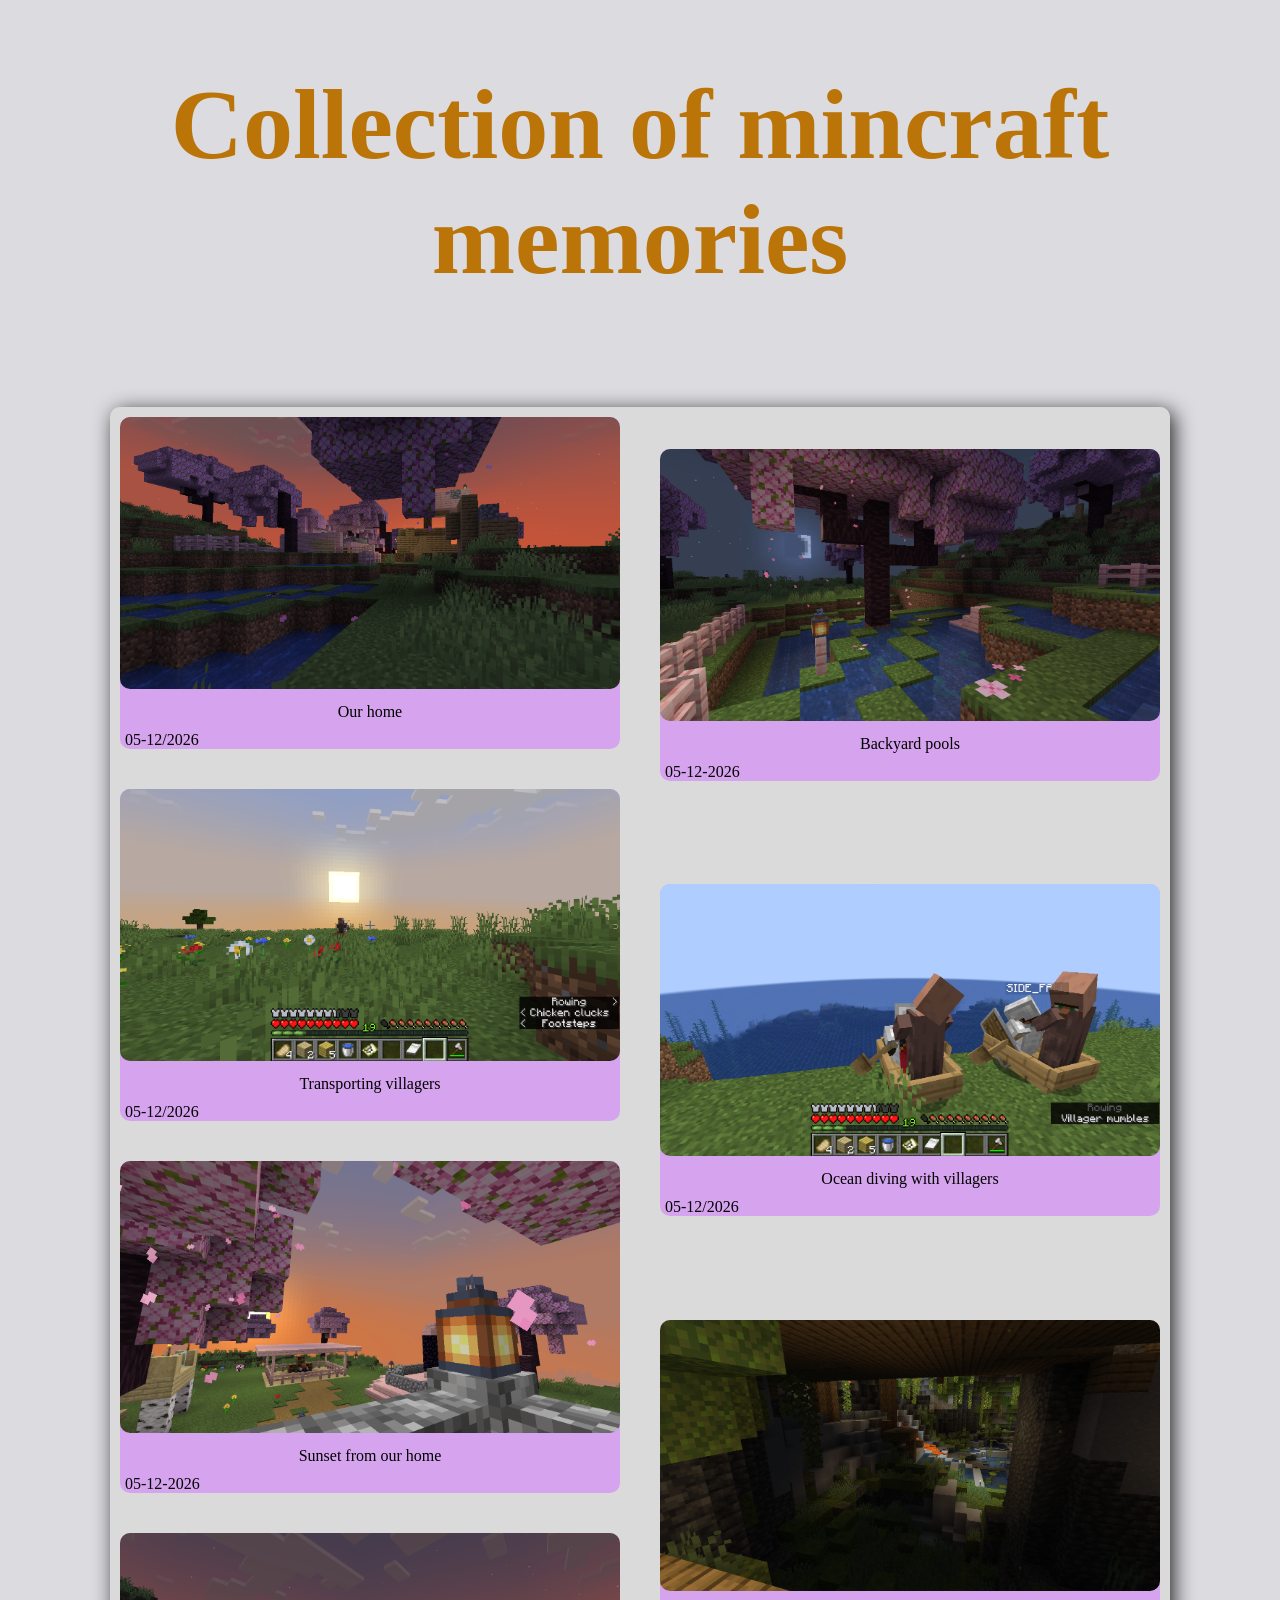
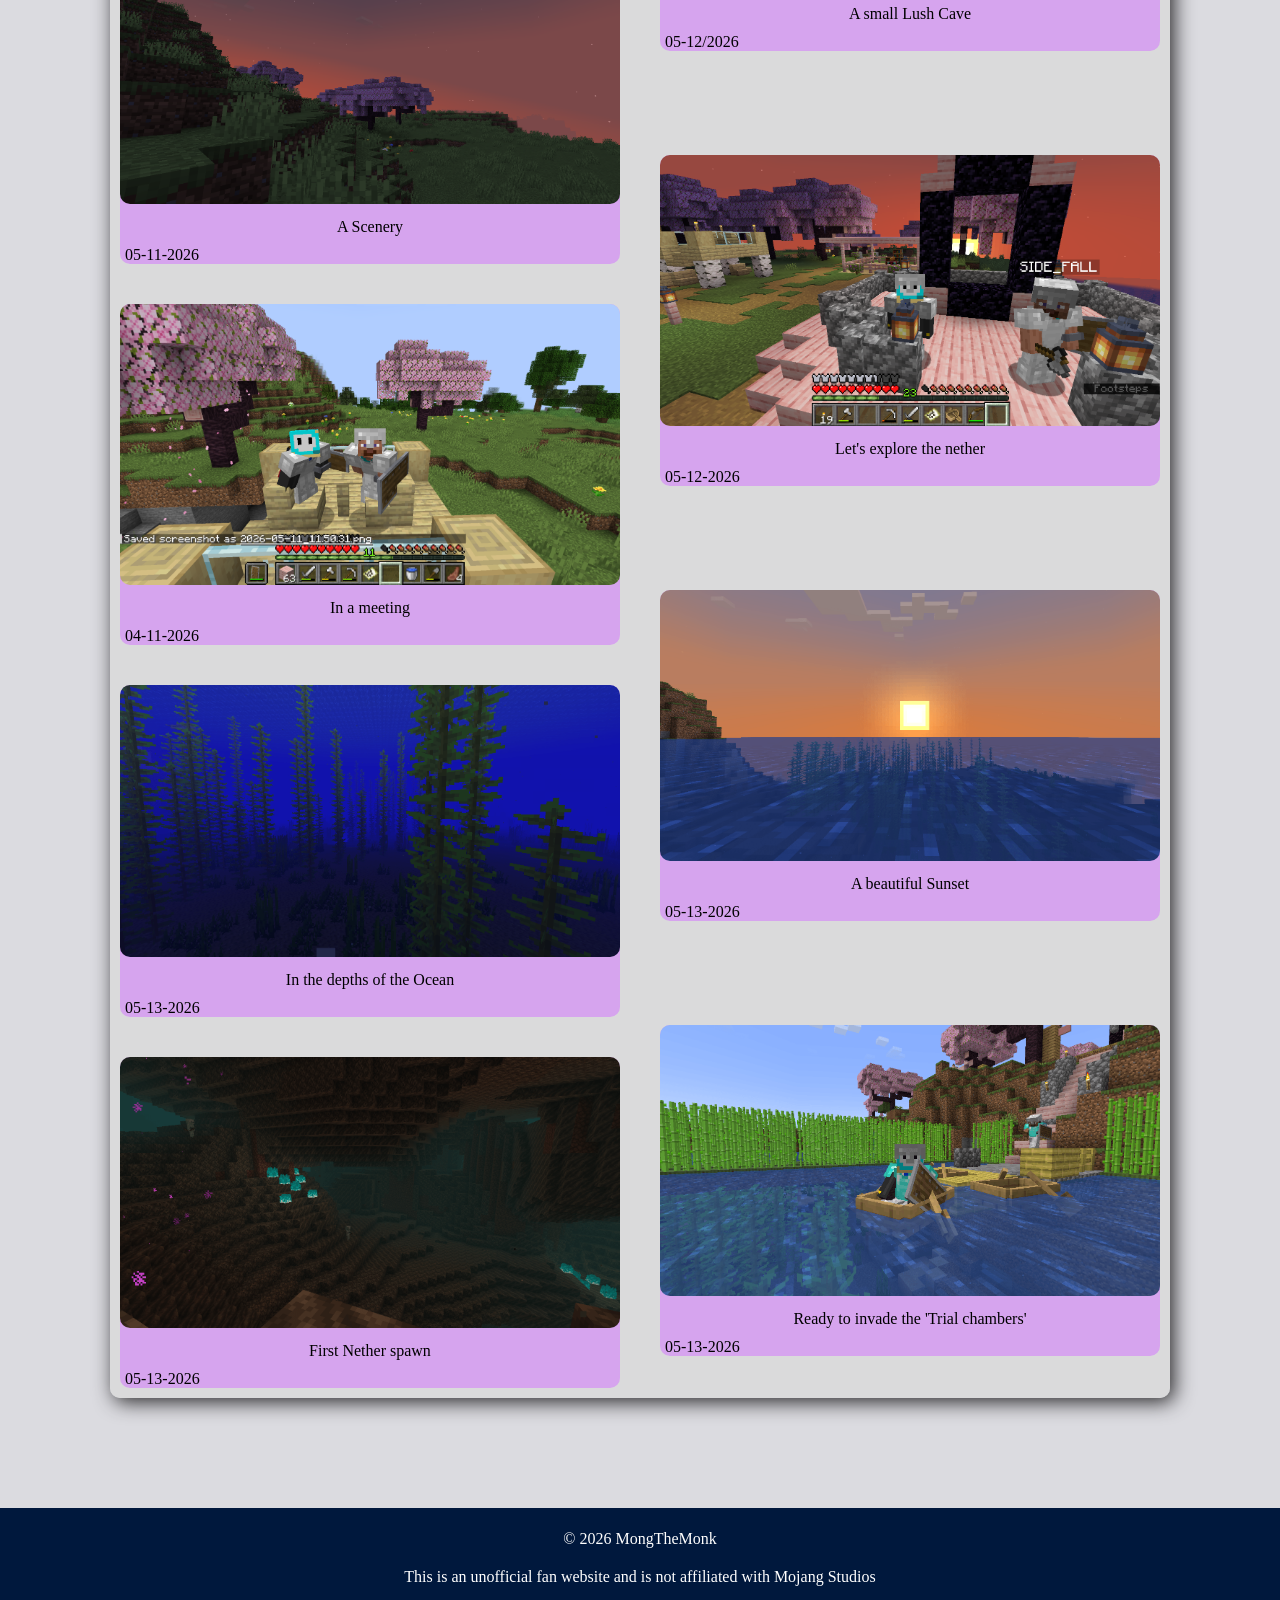
==== index.html @ 736d7ab6 "Add a subtle hover effect to the image containers Now the color of the img divs change when hovered " ====
<!DOCTYPE html>
<html lang="en">
<head>
  <meta charset="UTF-8">
  <meta name="viewport" content="width=device-width, initial-scale=1.0">
  <title>Your Photos</title>
  <link rel="stylesheet" href="styles.css">
</head>
<body>

    <h1>Collection of mincraft memories</h1>
      <div class="sub-main">
        <div class="left-div">
            <div class="img-containers">
                <img src="images/2026-05-11_14.38.27.png" alt="image of our home">
                <p>Our home</p><span class="date">05-12/2026</span>
            </div>
            <div class="img-containers">
                <img src="images/2026-05-12_11.01.44.png" alt="image of transporting the villagers">
                <p>Transporting villagers</p><span class="date">05-12/2026</span>
            </div>
            <div class="img-containers">
                <img src="images/2026-05-12_11.47.31.png" alt="A beautiful image of sunset">
                <p>Sunset from our home</p><span class="date">05-12-2026</span>
            </div>
            <div class="img-containers">
                <img src="images/2026-05-12_14.12.52.png" alt="A empty like image, it's good">
                <p>A Scenery</p><span class="date">05-11-2026</span>
            </div>
            <div class="img-containers">
                <img src="images/sent_1.webp" alt="a image of two players">
                <p>In a meeting</p><span class="date">04-11-2026</span>
            </div>
            <div class="img-containers">
                <img src="images/2026-05-13_14.22.27.png" alt="Underwater">
                <p>In the depths of the Ocean</p><span class="date">05-13-2026</span>
            </div>
            <div class="img-containers">
                <img src="images/2026-05-13_14.31.15.png" alt="The nether">
                <p>First Nether spawn</p><span class="date">05-13-2026</span>
            </div>
            
        </div>
        <div class="right-div">
            <div class="img-containers">
                <img src="images/2026-05-12_10.39.46.png" alt="the backyard pools">
                <p>Backyard pools</p><span class="date">05-12-2026</span>
            </div>
            <div class="img-containers">
                <img src="images/2026-05-12_11.03.20.png" alt="Just transporting villagers">
                <p>Ocean diving with villagers</p><span class="date">05-12/2026</span>
            </div>
            <div class="img-containers">
                <img src="images/2026-05-12_14.34.28.png" alt="A beautiful lush cave">
                <p>A small Lush Cave</p><span class="date">05-12/2026</span>
            </div>
            <div class="img-containers">
                <img src="images/2026-05-12_20.19.33.png" alt="A nether portal">
                <p>Let's explore the nether</p><span class="date">05-12-2026</span>
            </div>
            <div class="img-containers">
                <img src="images/2026-05-13_14.09.54.png" alt="Sunset" loading="lazy">
                <p>A beautiful Sunset</p><span class="date">05-13-2026</span>
            </div>
            <div class="img-containers">
                <img src="images/2026-05-13_15.34.07.png" alt="image of two players" loading="lazy">
                <p>Ready to invade the 'Trial chambers'</p><span class="date">05-13-2026</span>
            </div>
        </div>
      </div>

    <div class="footer">
        <p class="footer-text">&copy; 2026 MongTheMonk</p>
        <p class="footer-text">This is an unofficial fan website and is not affiliated with Mojang Studios</p>
    </div>
</body>
</html>
---- styles.css ----
h1 {
  text-align: center;
  color: rgb(187, 116, 8);
  font-size: 100px;
}

body {
  background-color: rgb(219, 219, 224);
  height: 100vh;
  margin: 0;
}

.sub-main {
    background-color: rgba(218, 218, 218, 0.753);
    border-radius: 10px;
    margin: 110px;
    display: flex;
    gap: 40px;
    justify-content: space-around;
    padding: 10px;
    box-shadow: 4px 4px 20px rgb(40, 39, 41);
    flex-wrap: wrap;
}

.left-div, .right-div {
    display: flex;
    flex-direction: column;
    justify-content: space-around;
    gap: 40px;
    flex: 1;
}

img {
    max-width: 100%;
    height: auto;
    border-radius: 10px;
    box-sizing: border-box;
}

p {
    margin: 10px;
    text-align: center;
    font-family: cinzel;
}

.img-containers {
    background-color: rgba(213, 141, 247, 0.7);
    border-radius: 10px;
}

.img-containers:hover {
    background-color: rgba(203, 109, 247, 0.7);
}

.img-containers:active {
    color: rgb(119, 0, 255);
}

.date {
    margin: 0 0 5px 5px;
}

.footer {
    height: 100px;
    background-color: rgb(0, 24, 61);
    display: flex;
    flex-direction: column;
    justify-content: center;
    align-items: center;
    color: white;
}

.footer-text {
    font-family: 'Times New Roman', Times, serif;
}
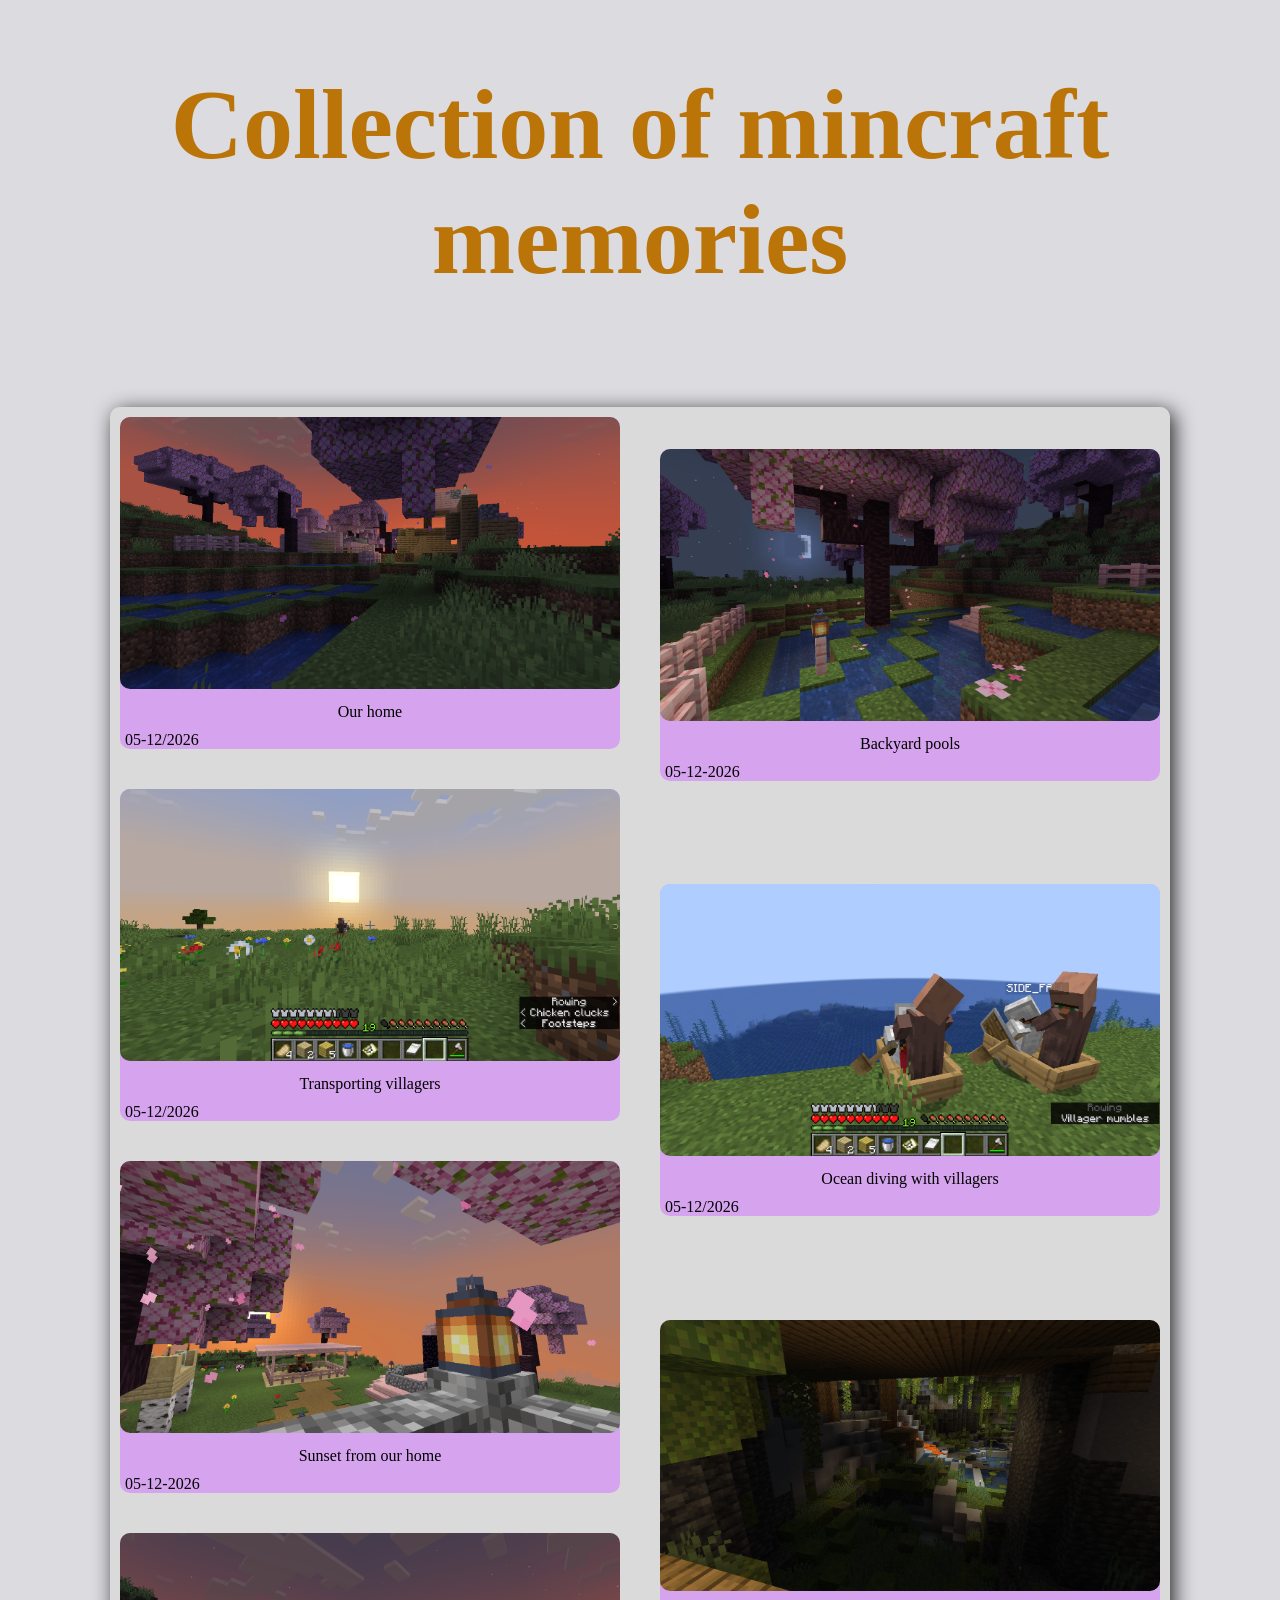
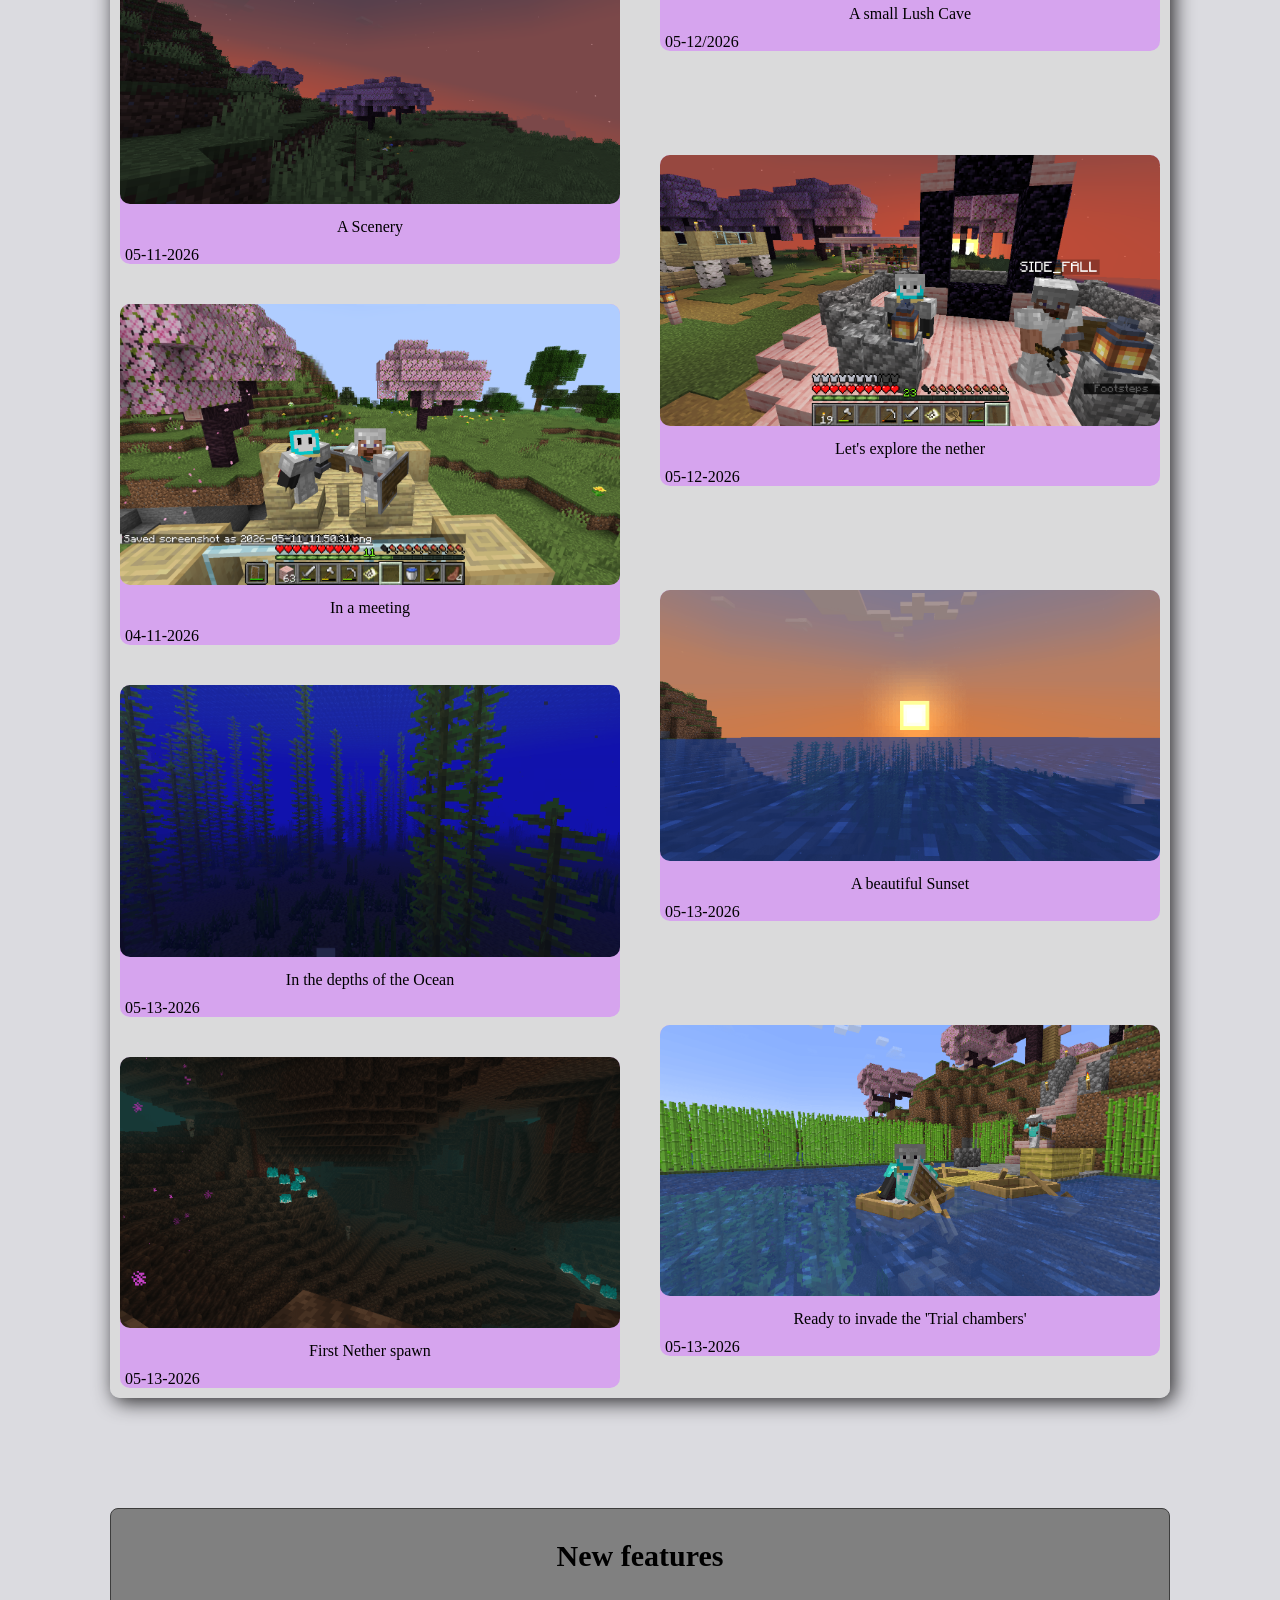
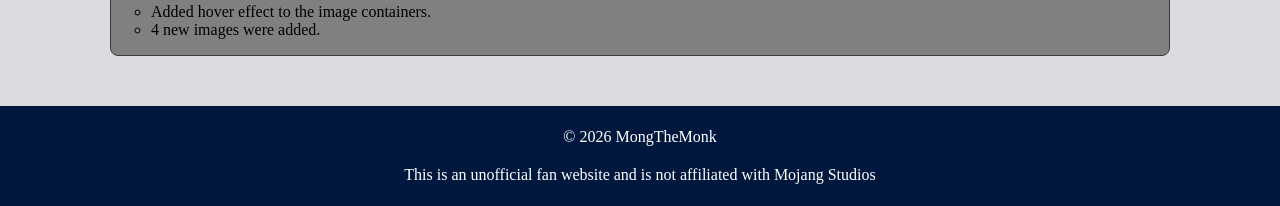
==== commit 844e3bc9: "Add new divison for the update messages A new division was added in which the newly added features w" ====
--- a/index.html
+++ b/index.html
@@ -69,6 +69,14 @@
         </div>
       </div>
 
+    <div class="updates-div">
+        <h3>New features</h3>
+        <ul>
+            <li>Added hover effect to the image containers.</li>
+            <li>4 new images were added.</li>
+        </ul>
+    </div>
+
     <div class="footer">
         <p class="footer-text">&copy; 2026 MongTheMonk</p>
         <p class="footer-text">This is an unofficial fan website and is not affiliated with Mojang Studios</p>
--- a/styles.css
+++ b/styles.css
@@ -6,7 +6,6 @@
 
 body {
   background-color: rgb(219, 219, 224);
-  height: 100vh;
   margin: 0;
 }
 
@@ -60,6 +59,24 @@
     margin: 0 0 5px 5px;
 }
 
+h3 {
+    text-align: center;
+    font-family: 'Times New Roman', Times, serif,Helvetica, sans-serif;
+    font-size: 30px;
+}
+
+ul {
+    list-style-type: circle;
+}
+
+.updates-div {
+    border-radius: 8px;
+    border: 1px solid rgb(61, 61, 61);
+    margin: 50px 110px;
+    background-color: grey;
+    color: rgb(0, 0, 0);
+}
+
 .footer {
     height: 100px;
     background-color: rgb(0, 24, 61);
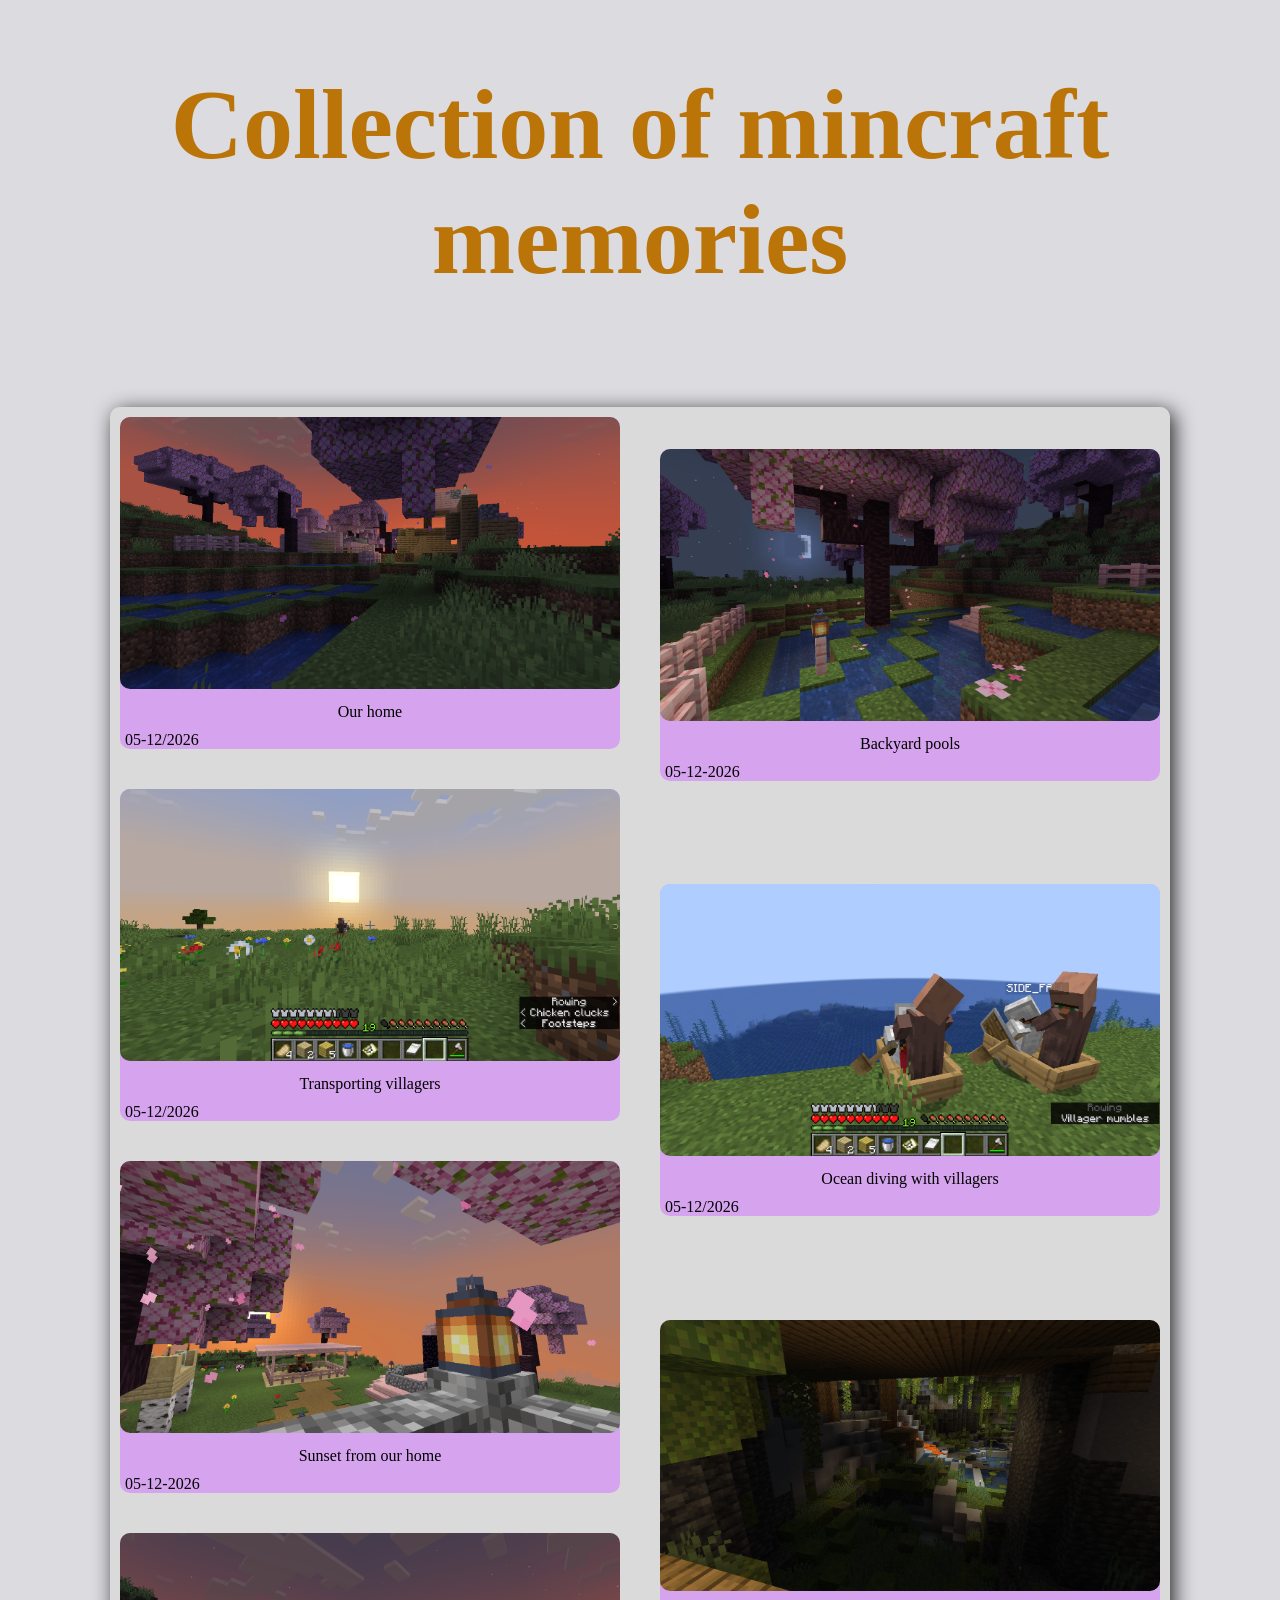
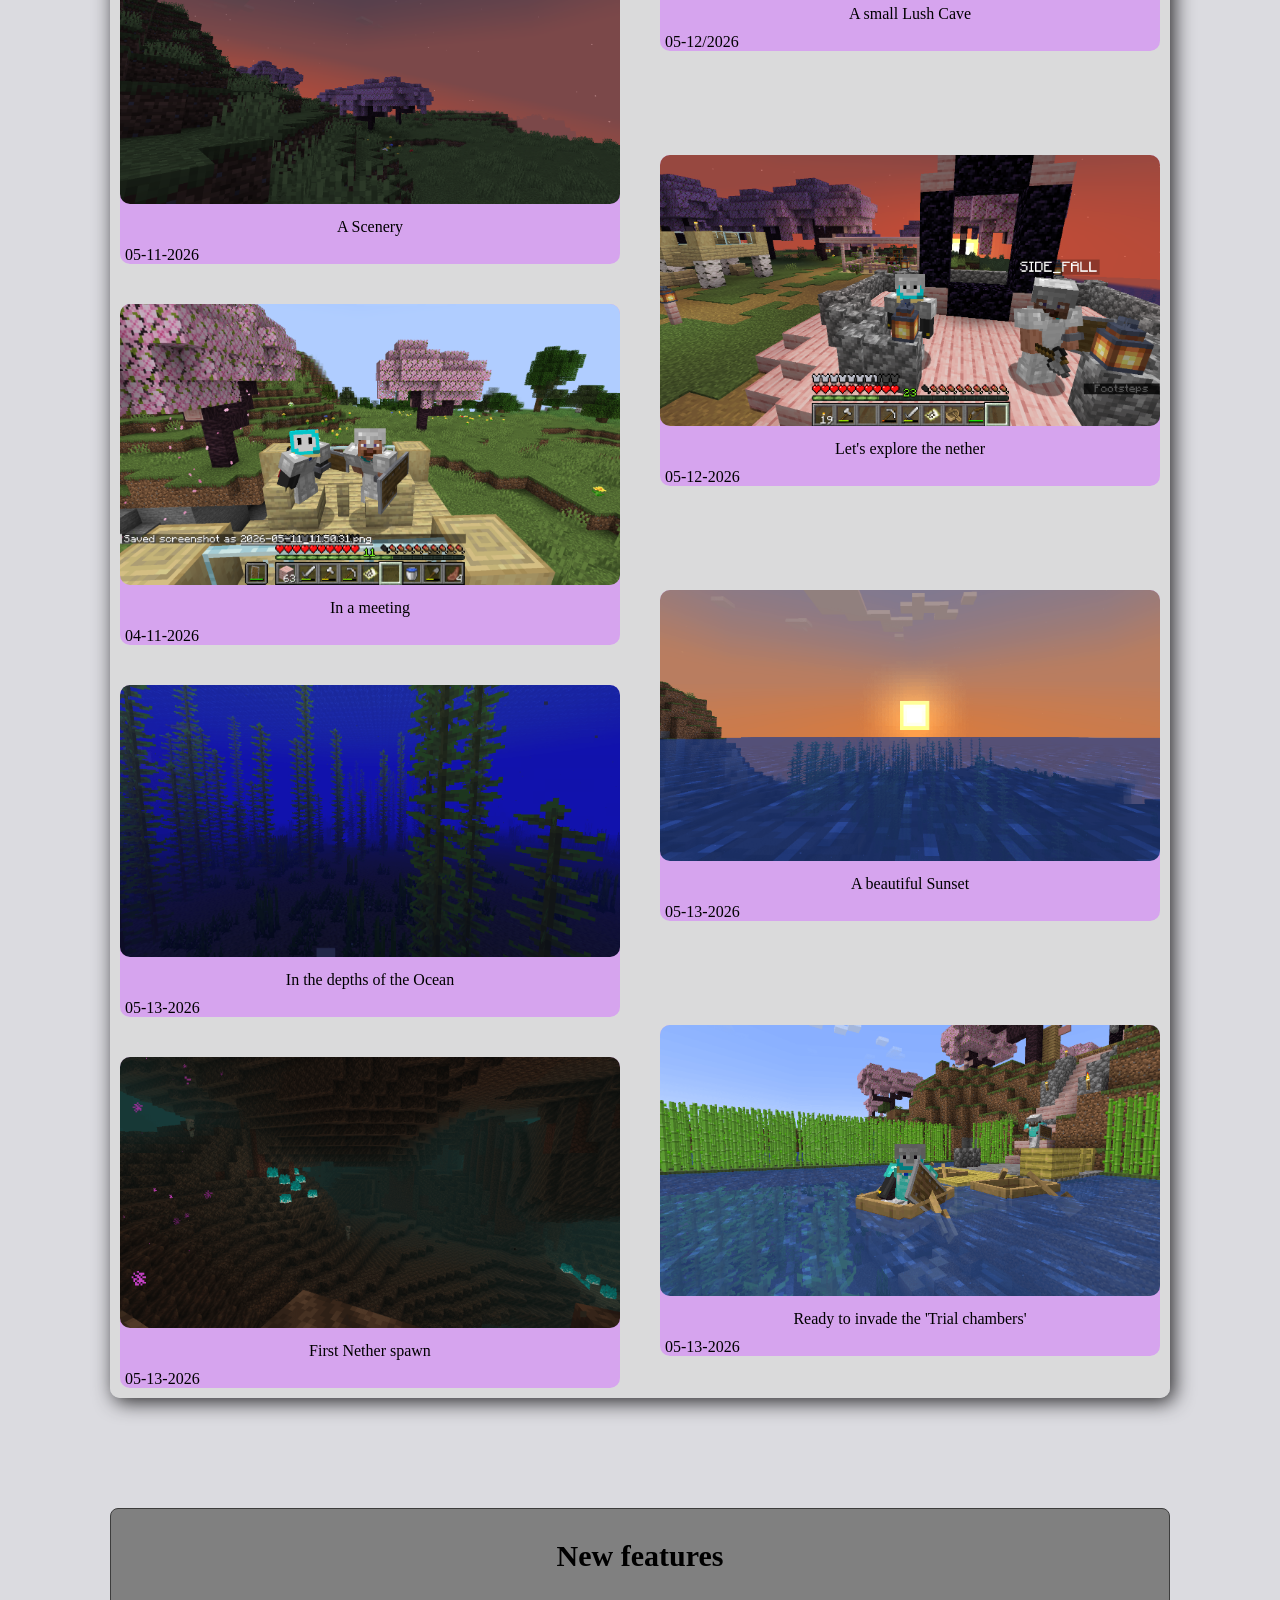
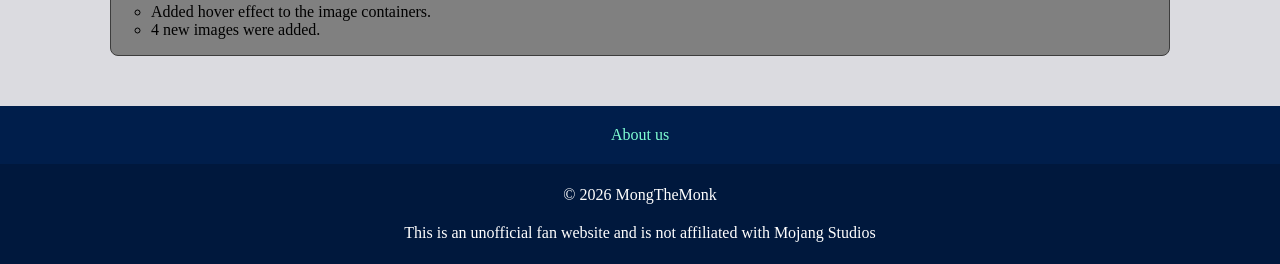
==== commit 04284bee: "Add new div above the footer for extra links" ====
--- a/index.html
+++ b/index.html
@@ -77,6 +77,10 @@
         </ul>
     </div>
 
+    <div class="extra-things-div">
+        <a href="#" id="about-us">About us</a>
+    </div>
+
     <div class="footer">
         <p class="footer-text">&copy; 2026 MongTheMonk</p>
         <p class="footer-text">This is an unofficial fan website and is not affiliated with Mojang Studios</p>
--- a/styles.css
+++ b/styles.css
@@ -77,6 +77,25 @@
     color: rgb(0, 0, 0);
 }
 
+.extra-things-div {
+    background-color: rgb(0, 30, 75);
+    text-align: center;
+    display: flex;
+    justify-content: space-around;
+    align-items: center;
+    gap: 20px;
+    padding: 20px;
+}
+
+#about-us {
+    text-decoration: none;
+    color:aquamarine;
+}
+
+#about-us:hover {
+    color: rgb(0, 202, 135);
+}
+
 .footer {
     height: 100px;
     background-color: rgb(0, 24, 61);
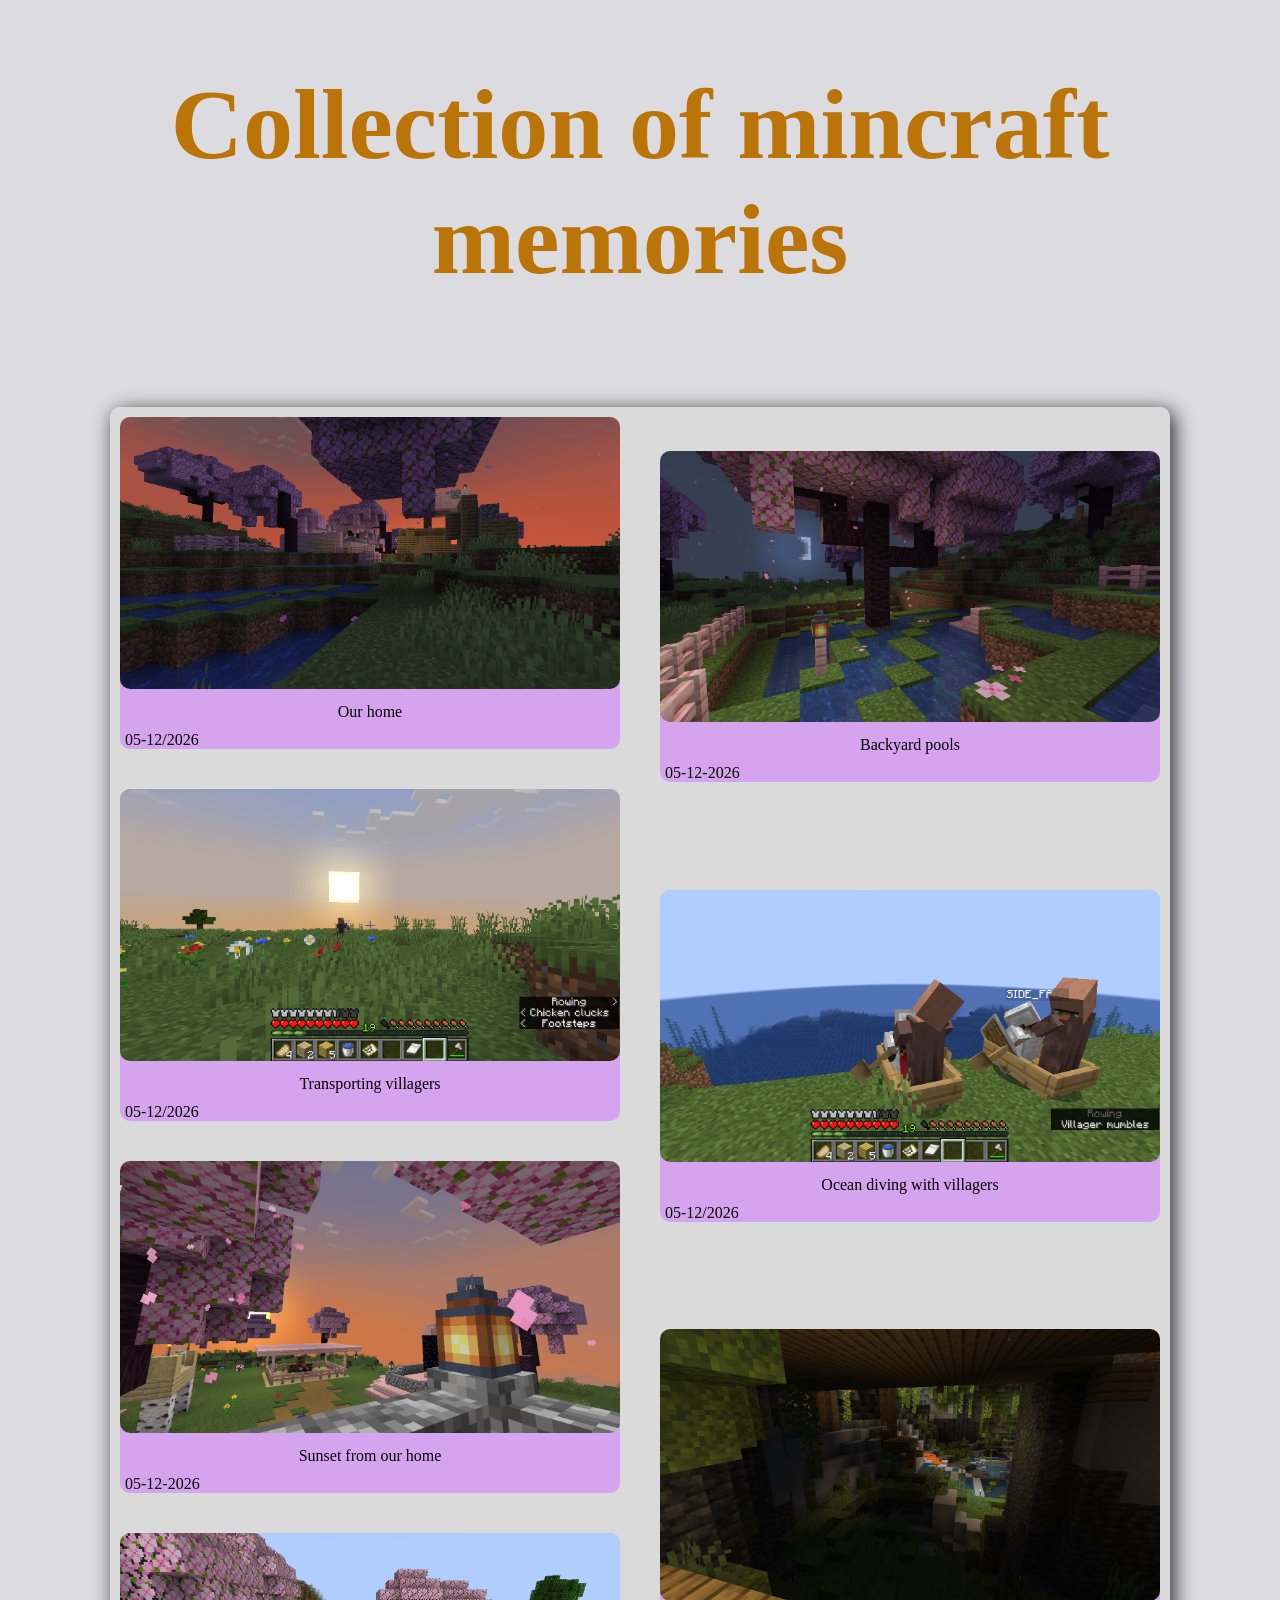
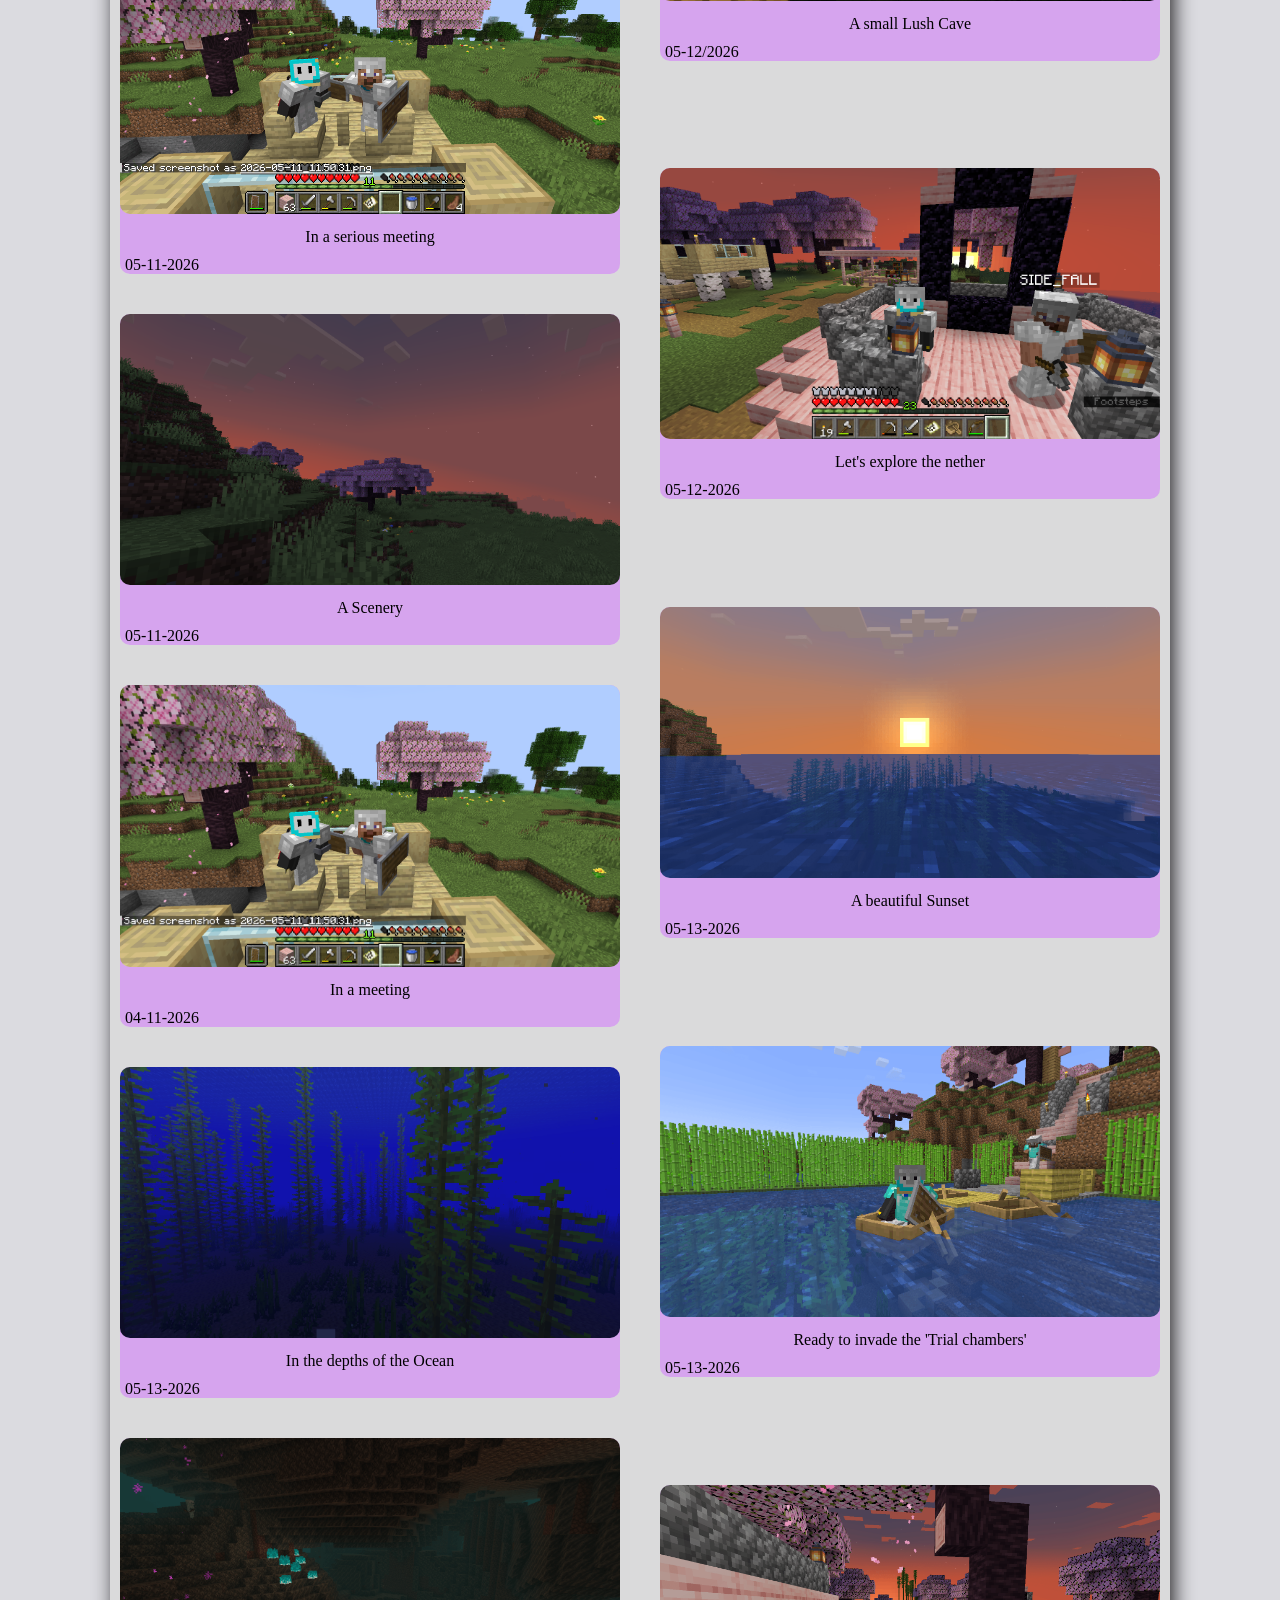
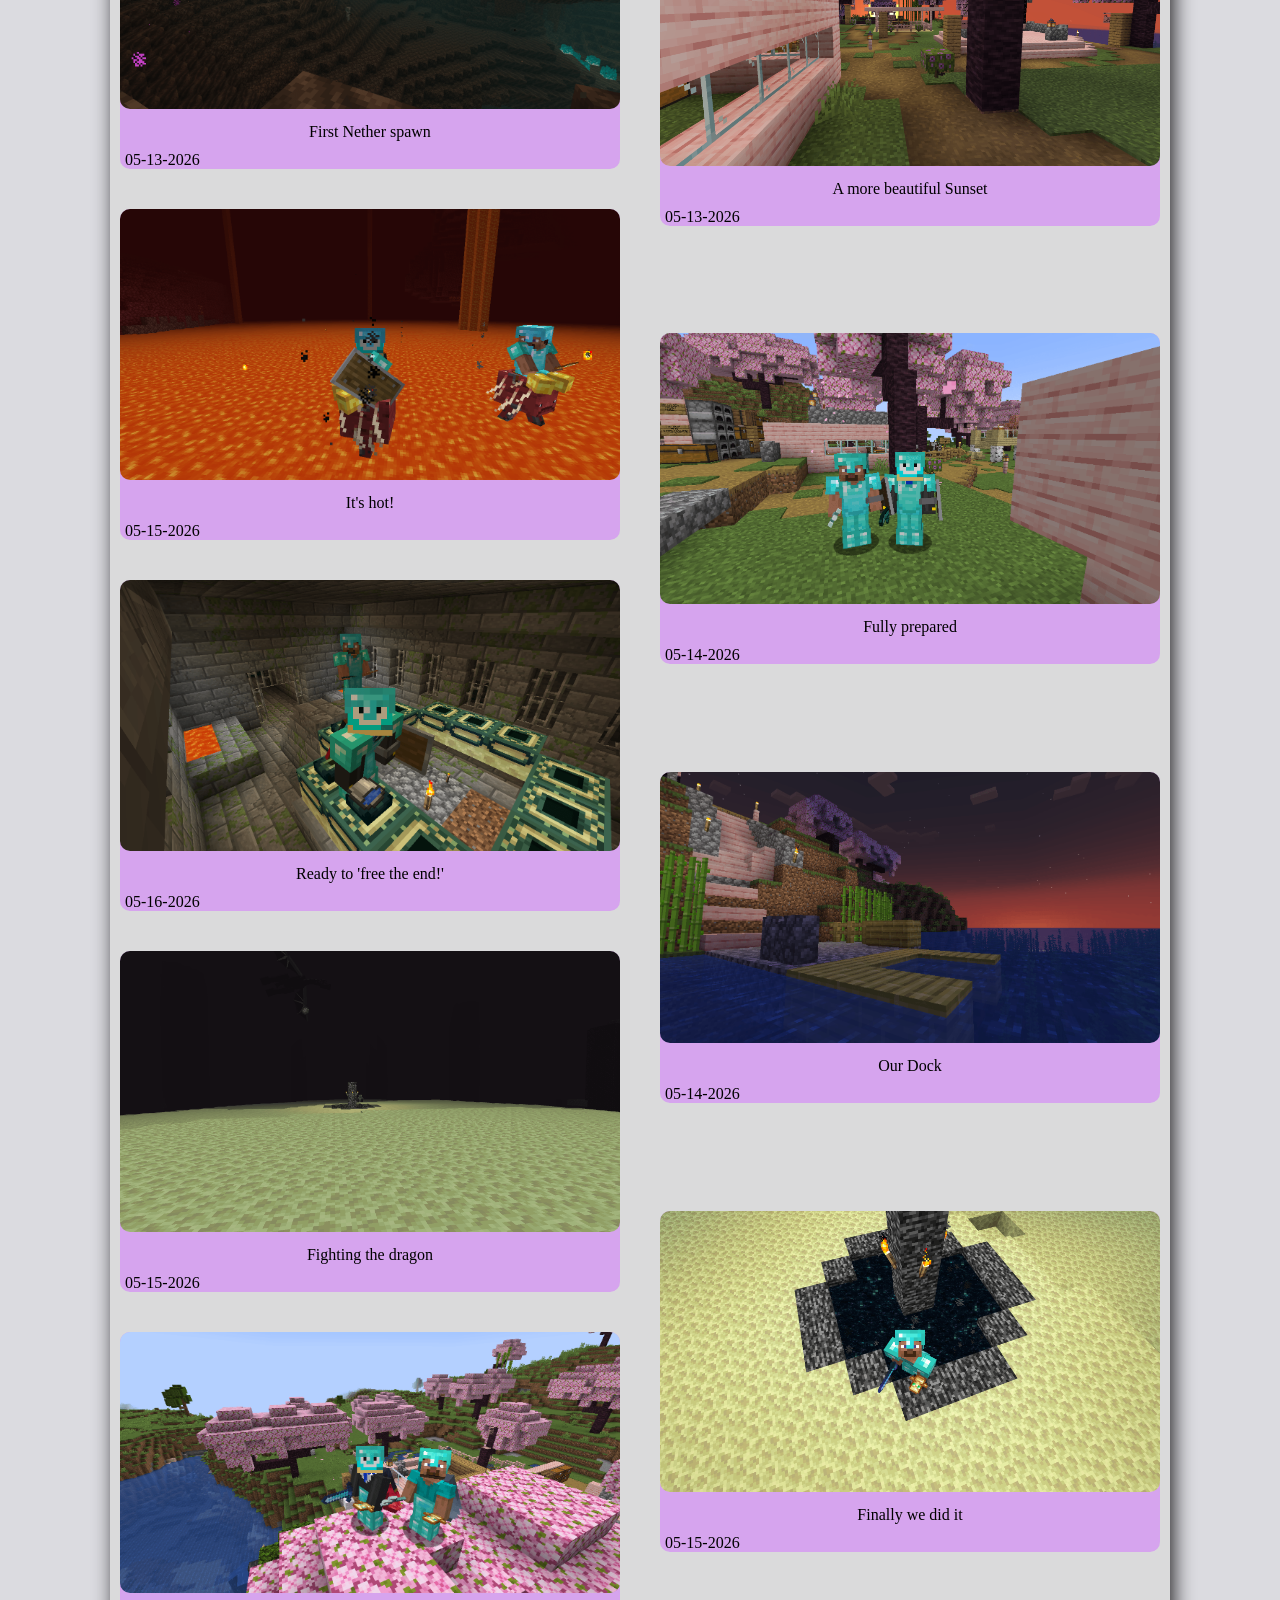
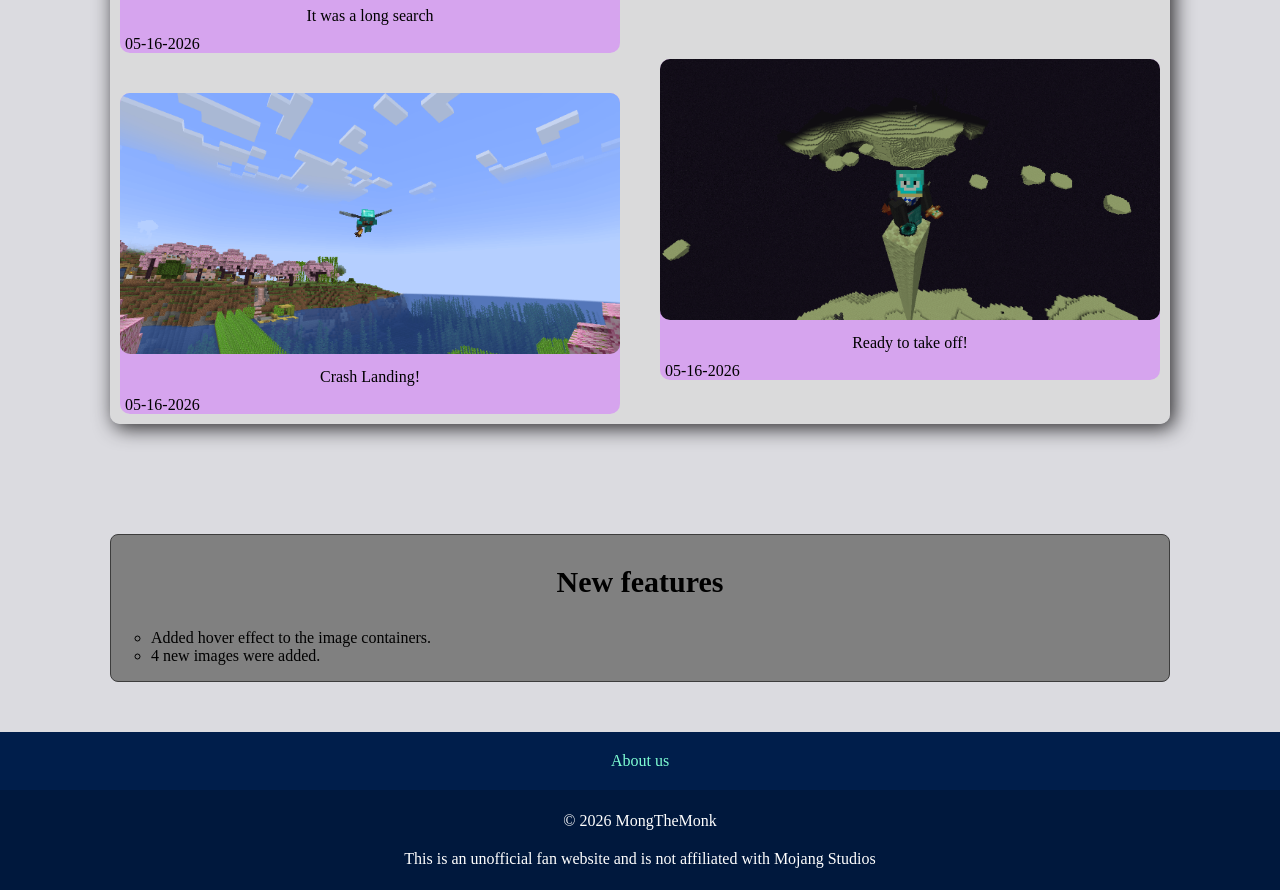
==== commit e3c60c49: "Add 12 new images" ====
--- a/index.html
+++ b/index.html
@@ -6,7 +6,7 @@
   <title>Your Photos</title>
   <link rel="stylesheet" href="styles.css">
 </head>
-<body>
+<body id="index-body">
 
     <h1>Collection of mincraft memories</h1>
       <div class="sub-main">
@@ -24,6 +24,10 @@
                 <p>Sunset from our home</p><span class="date">05-12-2026</span>
             </div>
             <div class="img-containers">
+                <img src="images/2026-05-11_11.50.38.png" alt="image of two players">
+                <p>In a serious meeting</p><span class="date">05-11-2026</span>
+            </div>
+            <div class="img-containers">
                 <img src="images/2026-05-12_14.12.52.png" alt="A empty like image, it's good">
                 <p>A Scenery</p><span class="date">05-11-2026</span>
             </div>
@@ -39,7 +43,26 @@
                 <img src="images/2026-05-13_14.31.15.png" alt="The nether">
                 <p>First Nether spawn</p><span class="date">05-13-2026</span>
             </div>
-            
+            <div class="img-containers">
+                <img src="images/2026-05-15_13.52.05.png" alt="riding on a strider" loading="lazy">
+                <p>It's hot!</p><span class="date">05-15-2026</span>
+            </div>
+            <div class="img-containers">
+                <img src="images/2026-05-15_16.00.24.png" alt="two players on a end portal" loading="lazy">
+                <p>Ready to 'free the end!'</p><span class="date">05-16-2026</span>
+            </div>
+            <div class="img-containers">
+                <img src="images/2026-05-15_16.18.48.png" alt="sunset" loading="lazy">
+                <p>Fighting the dragon</p><span class="date">05-15-2026</span>
+            </div>
+            <div class="img-containers">
+                <img src="images/2026-05-16_12.16.37.png" alt="two players with elytra" loading="lazy">
+                <p>It was a long search</p><span class="date">05-16-2026</span>
+            </div>
+            <div class="img-containers">
+                <img src="images/2026-05-16_12.21.40.png" alt="a player with elytra flying" loading="lazy">
+                <p>Crash Landing!</p><span class="date">05-16-2026</span>
+            </div>
         </div>
         <div class="right-div">
             <div class="img-containers">
@@ -66,6 +89,26 @@
                 <img src="images/2026-05-13_15.34.07.png" alt="image of two players" loading="lazy">
                 <p>Ready to invade the 'Trial chambers'</p><span class="date">05-13-2026</span>
             </div>
+            <div class="img-containers">
+                <img src="images/2026-05-13_08.11.18.png" alt="sunset" loading="lazy">
+                <p>A more beautiful Sunset</p><span class="date">05-13-2026</span>
+            </div>
+            <div class="img-containers">
+                <img src="images/2026-05-14_19.43.39.png" alt="sunset" loading="lazy">
+                <p>Fully prepared</p><span class="date">05-14-2026</span>
+            </div>
+            <div class="img-containers">
+                <img src="images/2026-05-14_20.29.44.png" alt="A photo of dock" loading="lazy">
+                <p>Our Dock</p><span class="date">05-14-2026</span>
+            </div>
+            <div class="img-containers">
+                <img src="images/2026-05-15_19.12.10.png" alt="a player near the portal" loading="lazy">
+                <p>Finally we did it</p><span class="date">05-15-2026</span>
+            </div>
+            <div class="img-containers">
+                <img src="images/2026-05-16_12.02.34.png" alt="ready to fly!" loading="lazy">
+                <p>Ready to take off!</p><span class="date">05-16-2026</span>
+            </div>
         </div>
       </div>
 
@@ -78,7 +121,7 @@
     </div>
 
     <div class="extra-things-div">
-        <a href="#" id="about-us">About us</a>
+        <a href="about.html" id="about-us">About us</a>
     </div>
 
     <div class="footer">
--- a/styles.css
+++ b/styles.css
@@ -4,7 +4,7 @@
   font-size: 100px;
 }
 
-body {
+#index-body {
   background-color: rgb(219, 219, 224);
   margin: 0;
 }
@@ -108,4 +108,98 @@
 
 .footer-text {
     font-family: 'Times New Roman', Times, serif;
+}
+
+/* about page css */
+
+#about-page-body {
+    margin: 0;
+    padding: 0;
+    background-color: #FADADD;
+    max-height: 100vh;
+}
+
+.about-heading {
+    color: #FFADAD;
+}
+
+.a-section-one {
+    display: flex;
+    flex-wrap: nowrap;
+    justify-content: space-around;
+    align-items: flex-start;
+    gap: 40px;
+    padding: 60px;
+}
+
+.a-para-container, .a-main-text {
+    border: 2px solid #f8b8be;
+    background-color: #ffa5ae;
+    border-radius: 20px;
+    padding: 20px;
+    color: #23405a;
+    font-size: 18px;
+    box-shadow: 5px 5px 4px black;
+}
+
+
+.a-para-container {
+    flex-grow: 2;
+    width: 300px;
+    max-width: 800px;
+    display: flex;
+    flex-flow: column nowrap;
+    justify-content: stretch;
+    align-items: center;
+}
+
+.a-img-container {
+    padding: 10px;
+    border-radius: 10px;
+    border: 2px solid #f58994;
+    background-color: #f87380;
+    display: flex;
+    justify-content: center;
+    align-items: center;
+}
+
+.about-img {
+    width: 100%;
+    max-width: 400px;
+    height: auto;
+    border-radius: 20px;
+}
+
+.a-section-two {
+    display: flex;
+    padding: 60px;
+    gap: 40px;
+    justify-content: flex-start;
+    align-items: stretch;
+}
+
+.a-thanks {
+    border-radius: 20px;
+    padding: 20px;
+    background-color: #551A8B;
+    backdrop-filter: blur(1px);
+    color: gold;
+    font-size: 20px;
+    box-shadow: 5px 5px 4px black;
+}
+
+.odin-link {
+    color: rgb(192, 163, 0);
+    text-decoration: none;
+}
+
+.odin-link:hover {
+    color: rgb(226, 197, 51);
+}
+
+.a-footer {
+    margin: 200px 0 0 0;
+    background-color: rgb(0, 24, 61);
+    color: white;
+    padding: 10px;
 }
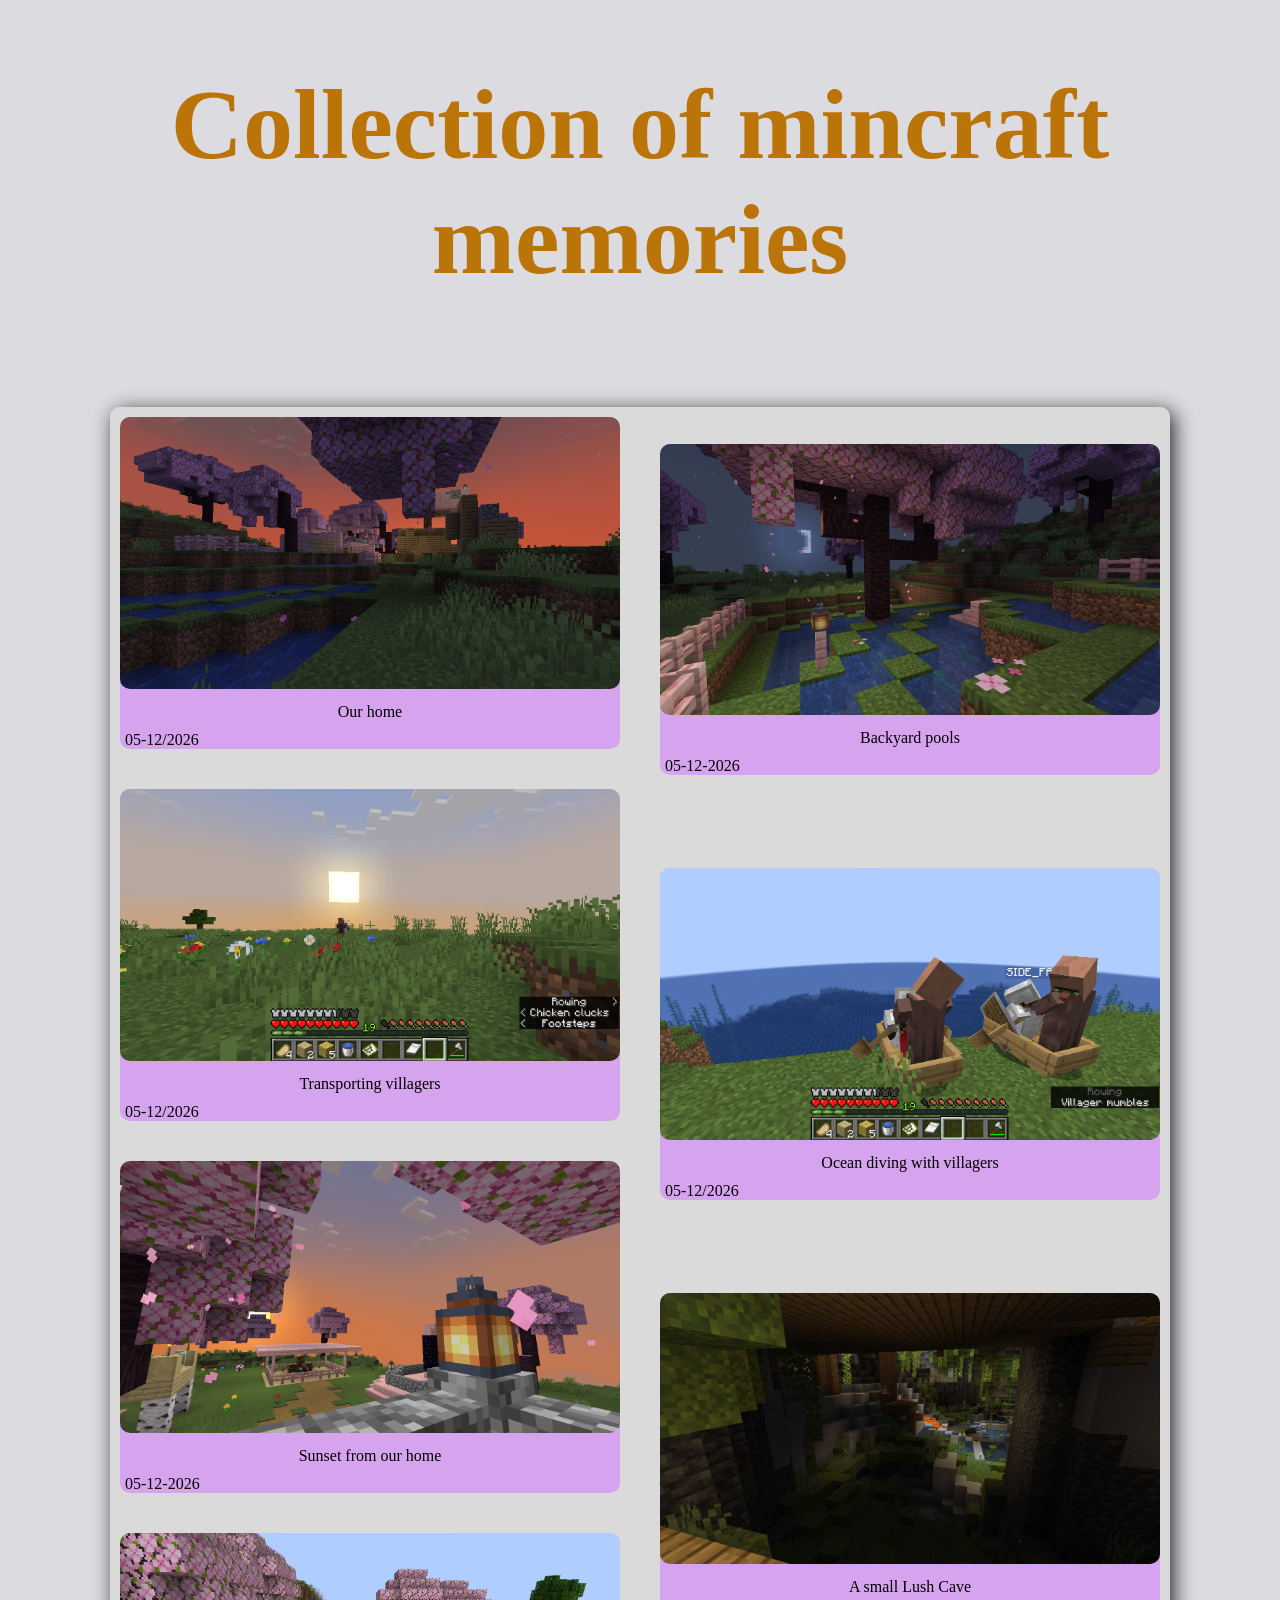
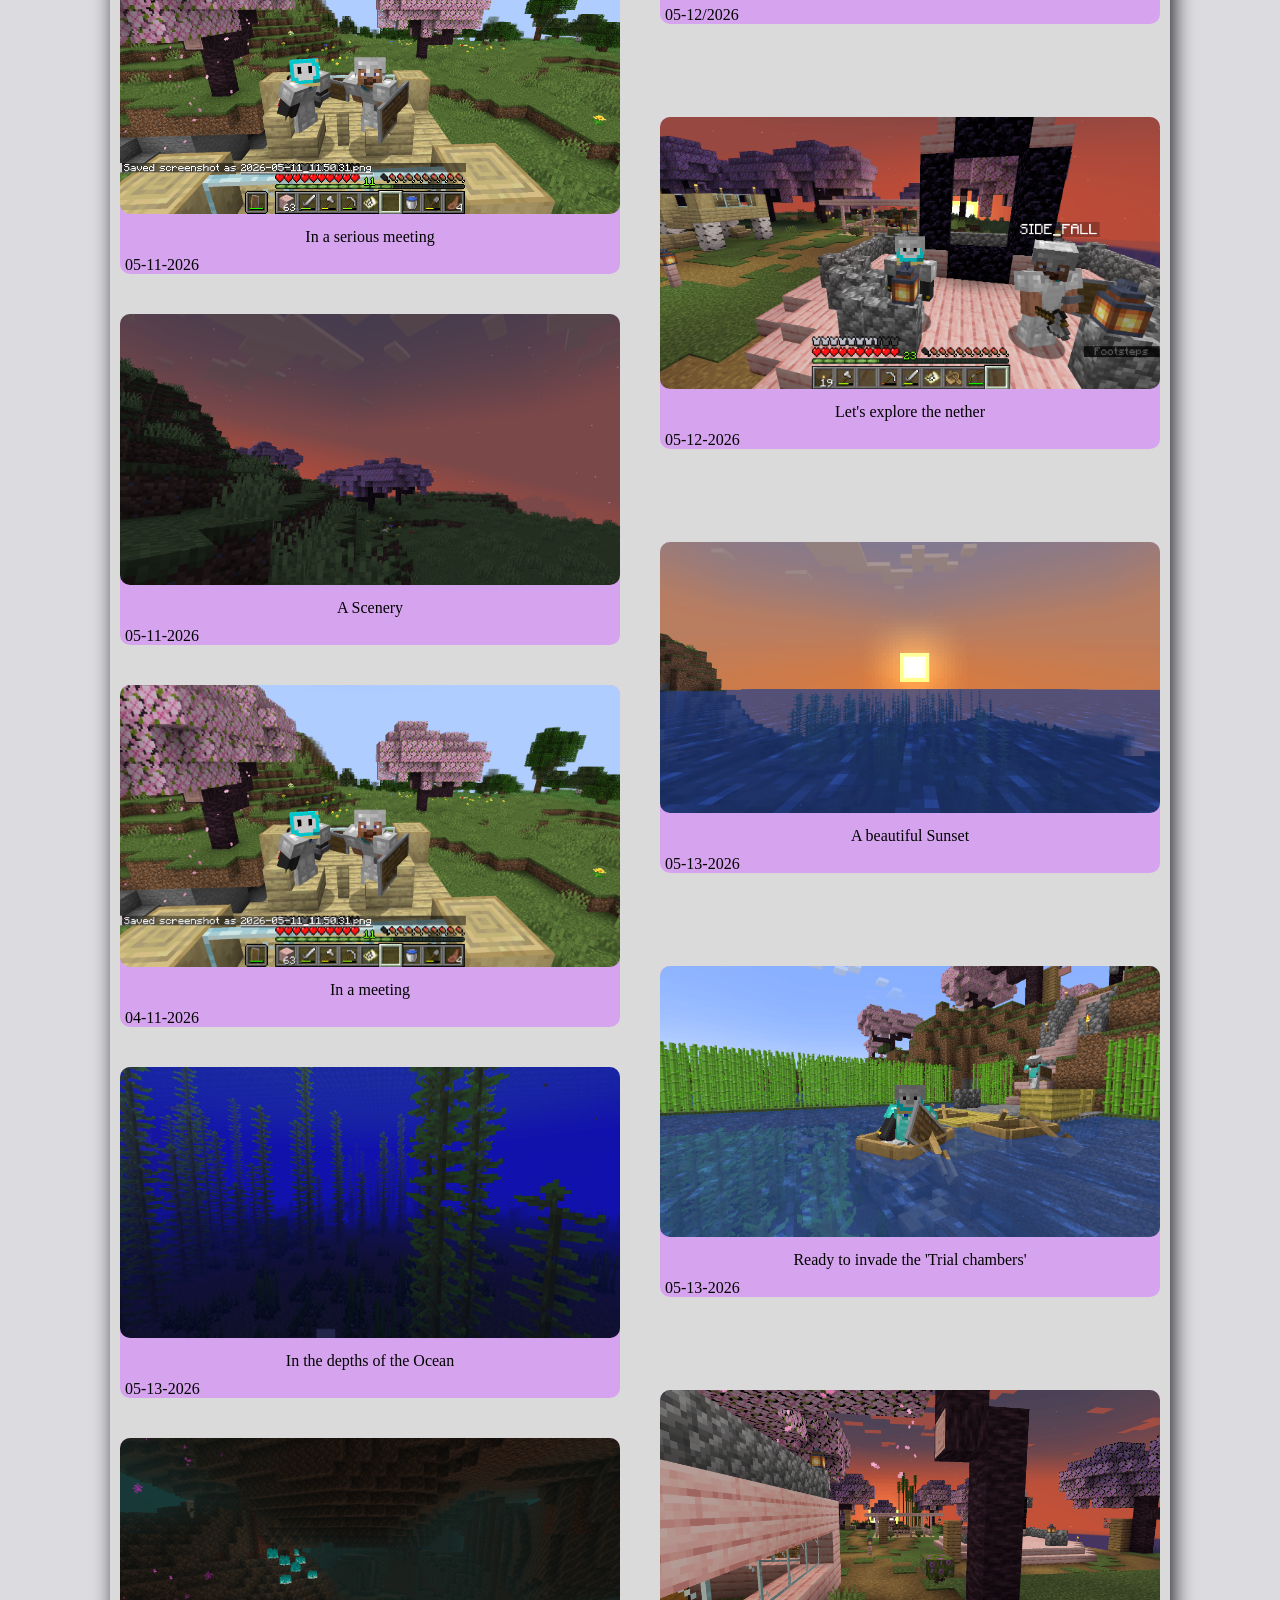
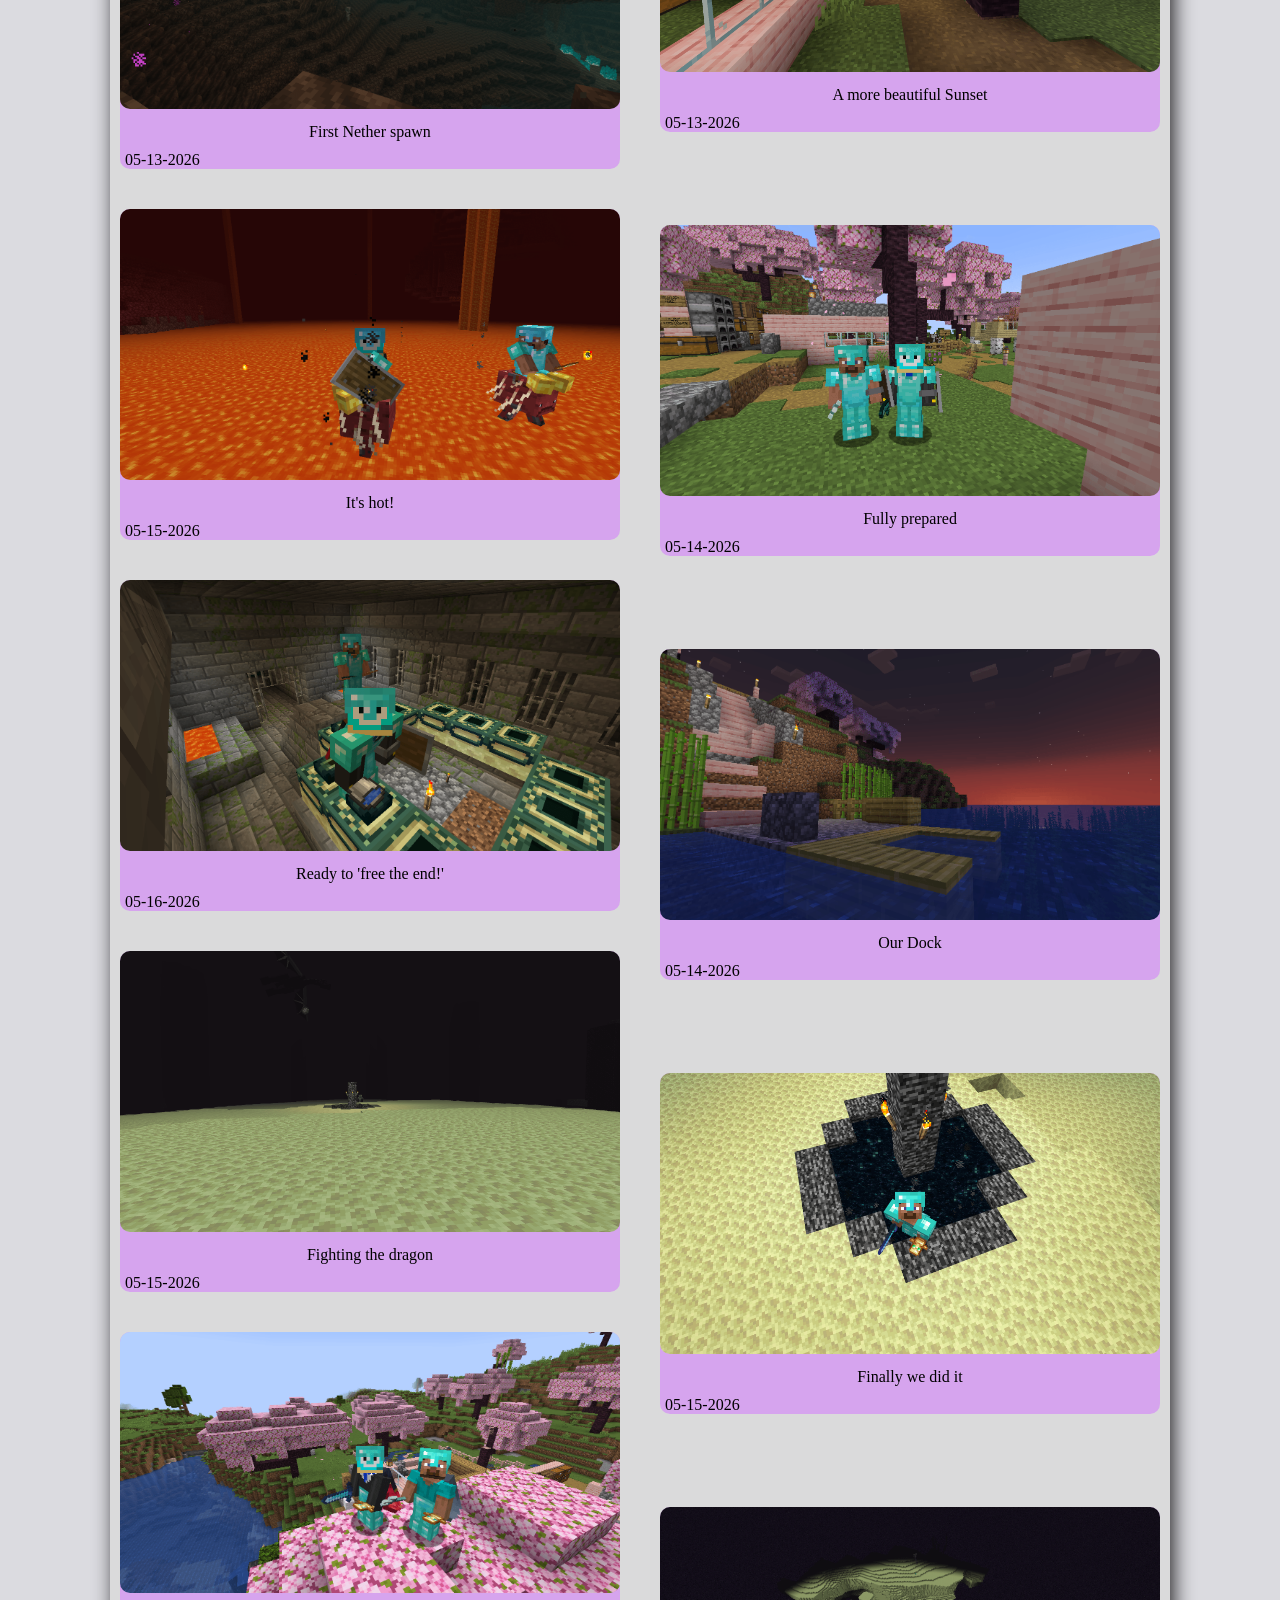
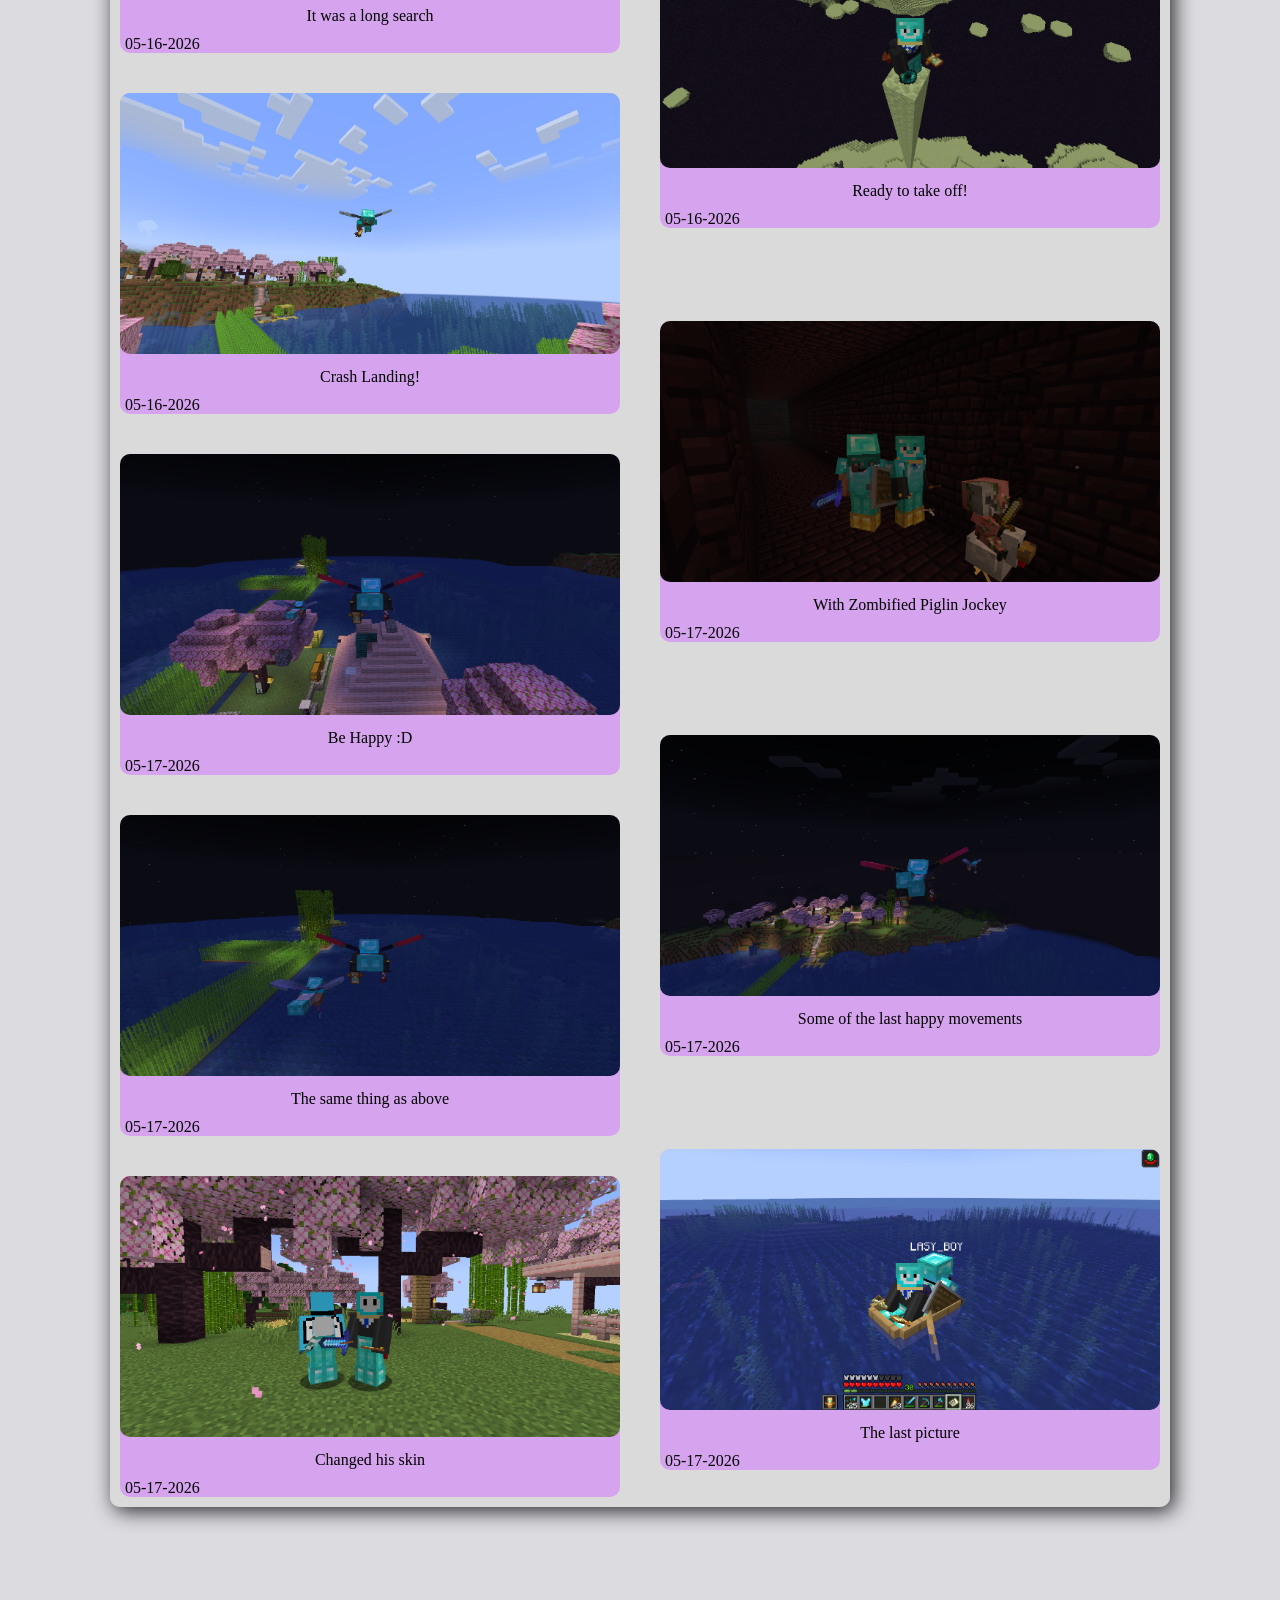
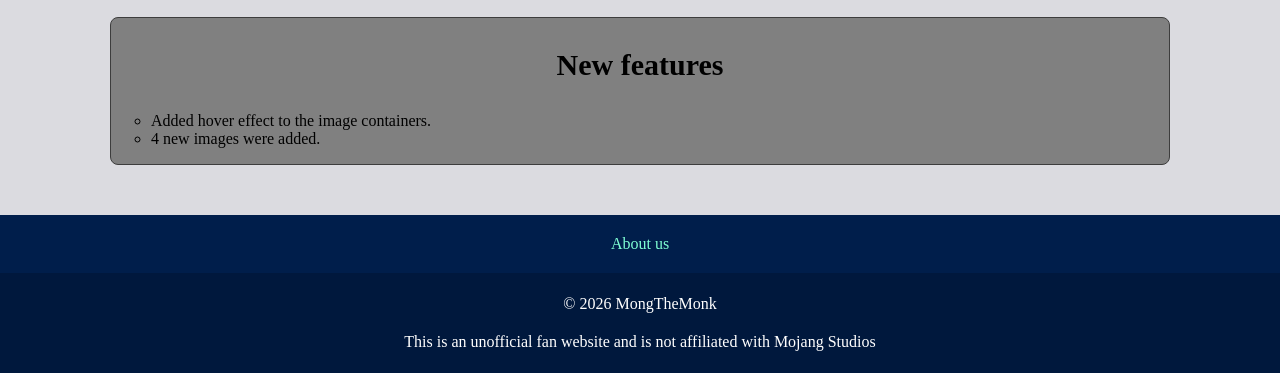
==== commit f3c771a9: "Add some of the last images" ====
--- a/index.html
+++ b/index.html
@@ -63,7 +63,20 @@
                 <img src="images/2026-05-16_12.21.40.png" alt="a player with elytra flying" loading="lazy">
                 <p>Crash Landing!</p><span class="date">05-16-2026</span>
             </div>
+            <div class="img-containers">
+                <img src="images/2026-05-17_10.36.31.png" alt="flying with my brother" loading="lazy">
+                <p>Be Happy :D</p><span class="date">05-17-2026</span>
+            </div>
+            <div class="img-containers">
+                <img src="images/2026-05-17_10.36.32.png" alt="flying with my brother" loading="lazy">
+                <p>The same thing as above</p><span class="date">05-17-2026</span>
+            </div>
+            <div class="img-containers">
+                <img src="images/2026-05-17_20.10.35.png" alt="Pic of my brother with a new skin" loading="lazy">
+                <p>Changed his skin</p><span class="date">05-17-2026</span>
+            </div>
         </div>
+
         <div class="right-div">
             <div class="img-containers">
                 <img src="images/2026-05-12_10.39.46.png" alt="the backyard pools">
@@ -109,6 +122,18 @@
                 <img src="images/2026-05-16_12.02.34.png" alt="ready to fly!" loading="lazy">
                 <p>Ready to take off!</p><span class="date">05-16-2026</span>
             </div>
+            <div class="img-containers">
+                <img src="images/2026-05-17_10.17.23.png" alt="A picture with a piglin jockey" loading="lazy">
+                <p>With Zombified Piglin Jockey</p><span class="date">05-17-2026</span>
+            </div>
+            <div class="img-containers">
+                <img src="images/2026-05-17_10.36.22.png" alt="A pic of flying with my brother" loading="lazy">
+                <p>Some of the last happy movements</p><span class="date">05-17-2026</span>
+            </div>
+            <div class="img-containers">
+                <img src="images/2026-05-17_20.25.50.png" alt="Last picture of me and my brother in this world" loading="lazy">
+                <p>The last picture</p><span class="date">05-17-2026</span>
+            </div>
         </div>
       </div>
 
--- a/styles.css
+++ b/styles.css
@@ -39,7 +39,7 @@
 p {
     margin: 10px;
     text-align: center;
-    font-family: cinzel;
+    font-family: cinzel, baskerville, 'Times new roman';
 }
 
 .img-containers {
@@ -116,11 +116,11 @@
     margin: 0;
     padding: 0;
     background-color: #FADADD;
-    max-height: 100vh;
 }
 
 .about-heading {
-    color: #FFADAD;
+    color: #6F1119;
+    font-family: Georgia, 'Times New Roman', Times, serif;
 }
 
 .a-section-one {
@@ -139,7 +139,8 @@
     padding: 20px;
     color: #23405a;
     font-size: 18px;
-    box-shadow: 5px 5px 4px black;
+    box-shadow: 5px 5px 20px #ff6776;
+    font-family: Georgia, 'Times New Roman', Times, serif;
 }
 
 
@@ -161,13 +162,14 @@
     display: flex;
     justify-content: center;
     align-items: center;
+    box-shadow: 5px 5px 20px #ff6776;
 }
 
 .about-img {
     width: 100%;
     max-width: 400px;
     height: auto;
-    border-radius: 20px;
+    border-radius: 10px;
 }
 
 .a-section-two {
@@ -185,21 +187,37 @@
     backdrop-filter: blur(1px);
     color: gold;
     font-size: 20px;
-    box-shadow: 5px 5px 4px black;
+    box-shadow: 5px 5px 20px #551A8B;
+    font-weight: 200px;
+    text-align: center;
+    display: flex;
+    align-items: center;
 }
 
 .odin-link {
-    color: rgb(192, 163, 0);
+    color: rgb(238, 255, 0);
     text-decoration: none;
 }
 
 .odin-link:hover {
-    color: rgb(226, 197, 51);
+    color: rgb(185, 206, 2);
 }
 
 .a-footer {
-    margin: 200px 0 0 0;
+    margin: auto 0;
     background-color: rgb(0, 24, 61);
     color: white;
     padding: 10px;
+    align-self: stretch;
+}
+
+.a-footer-links {
+    text-decoration: none;
+    color:rgb(0, 202, 135);
+}
+
+.a-footer-links:hover {
+    border-radius: 5px;
+    color: aqua;
+    background-color: rgba(0, 0, 0, 0.336);
 }
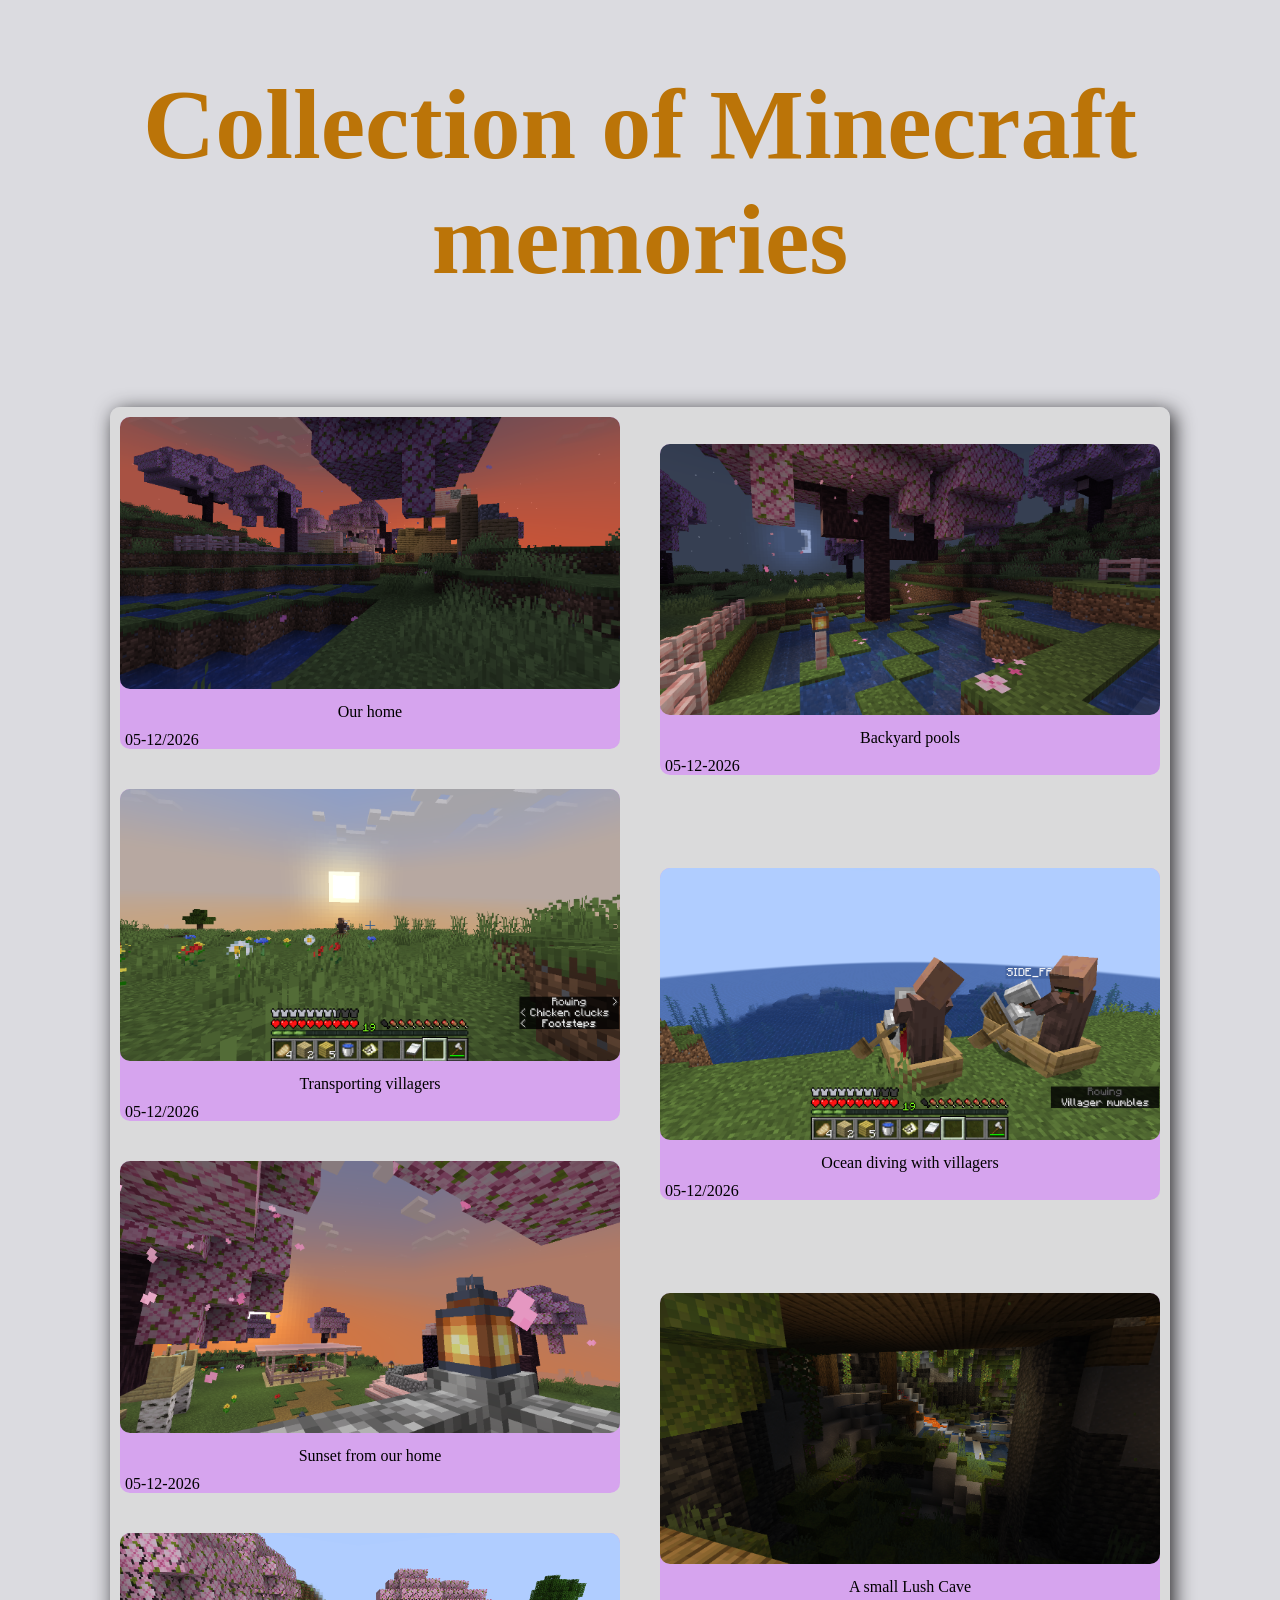
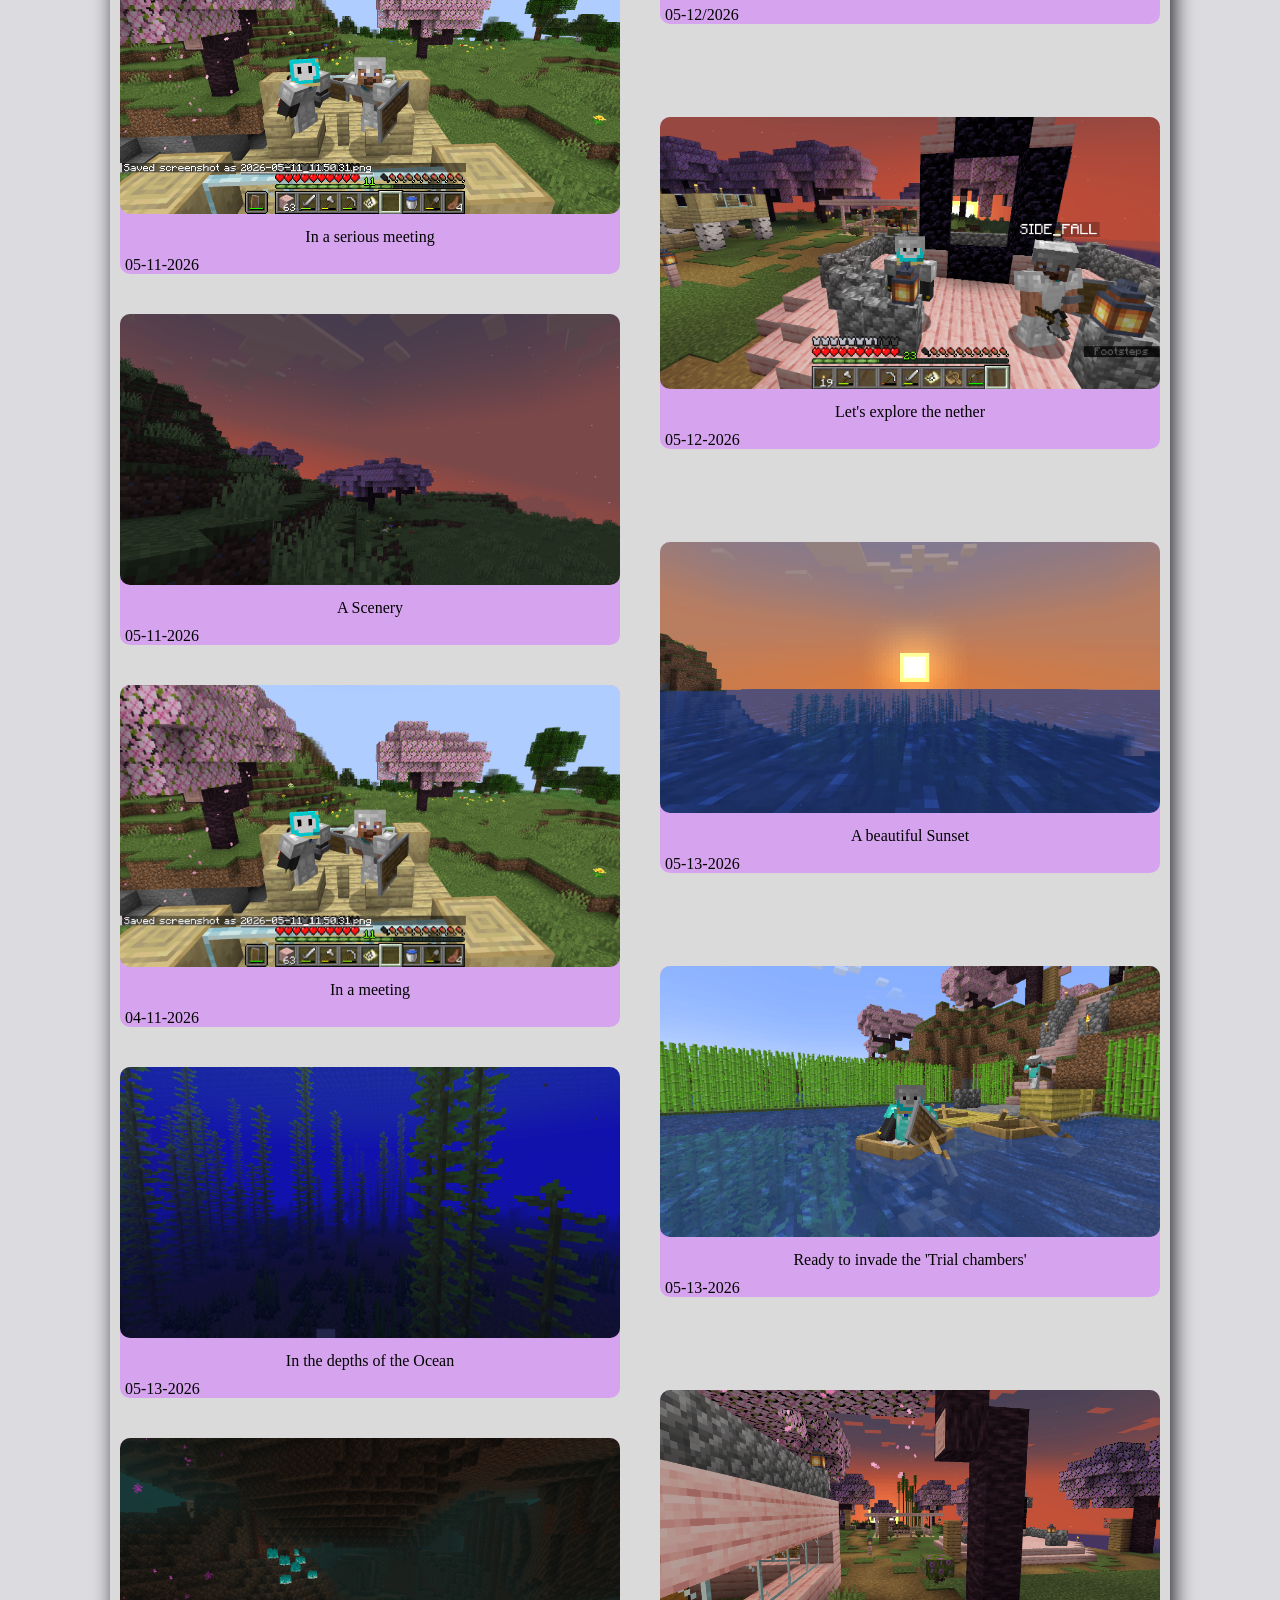
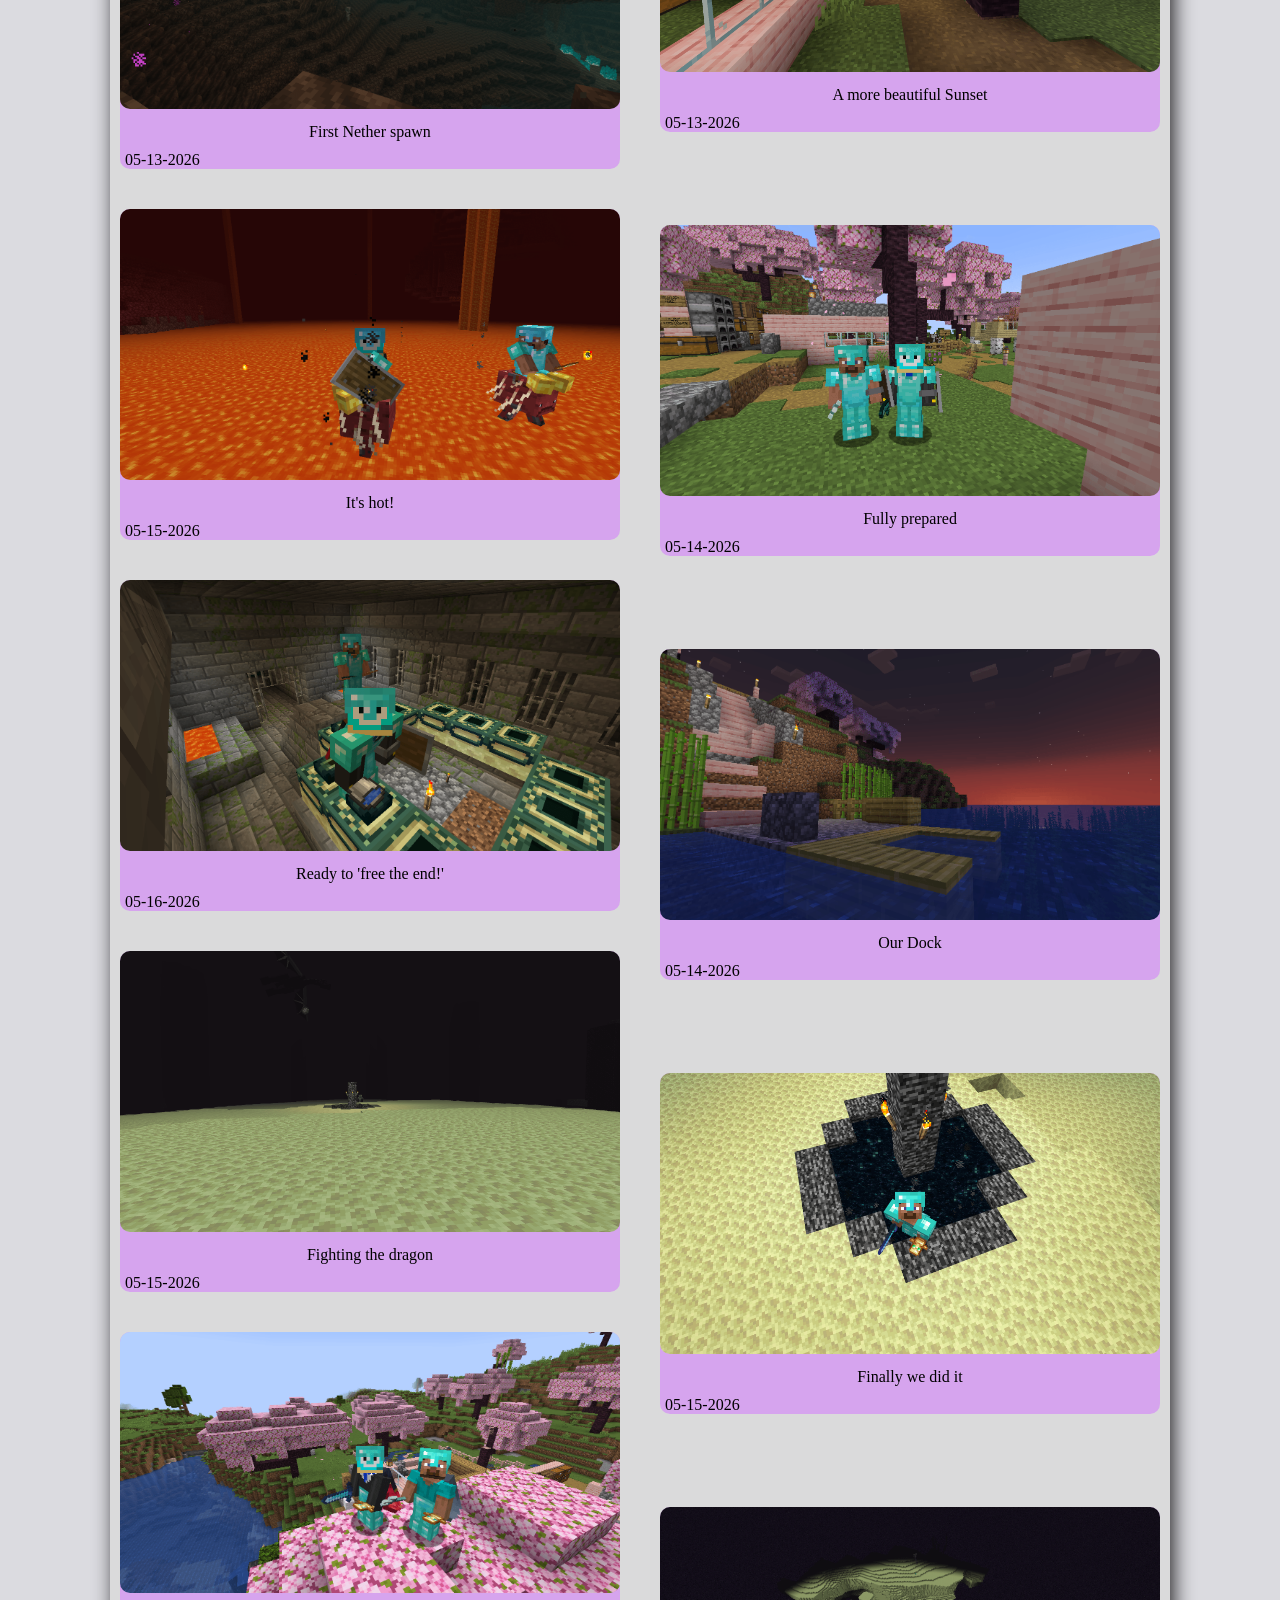
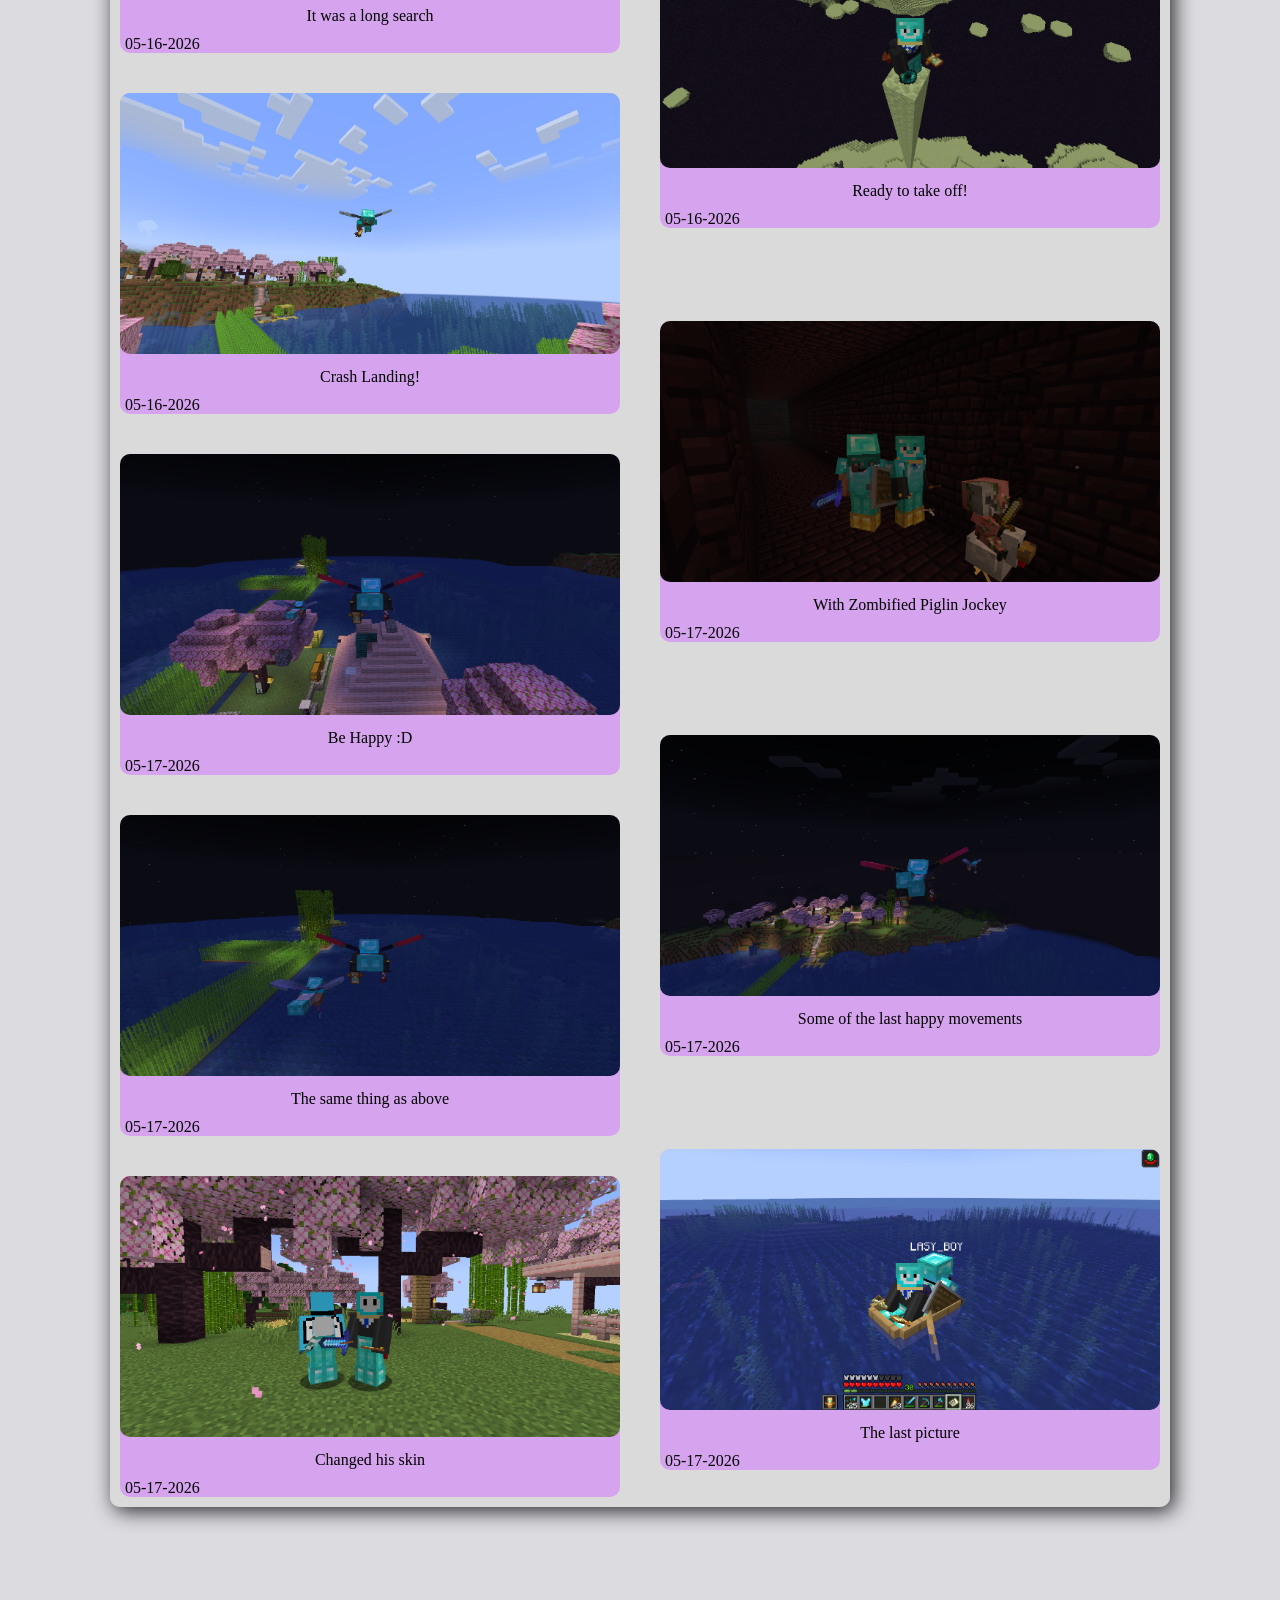
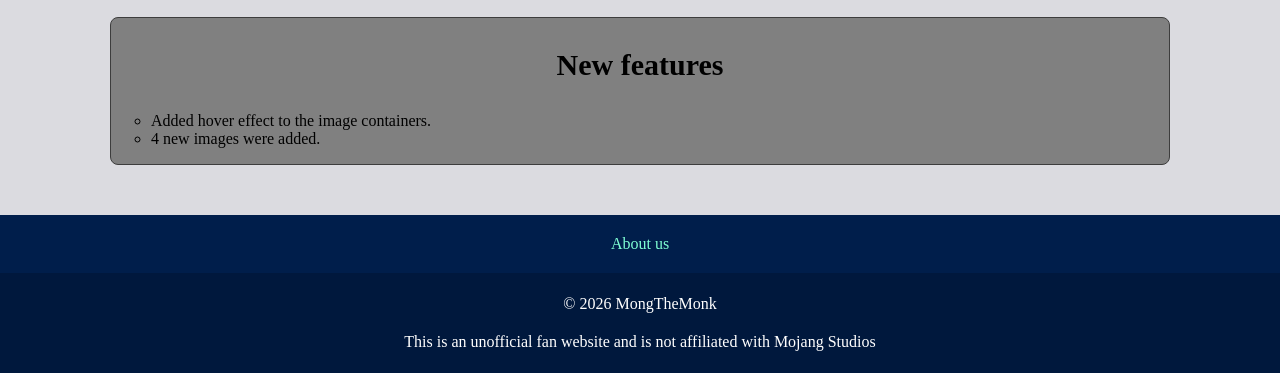
==== commit 5f285b11: "Fix a typo in the heading" ====
--- a/index.html
+++ b/index.html
@@ -8,7 +8,7 @@
 </head>
 <body id="index-body">
 
-    <h1>Collection of mincraft memories</h1>
+    <h1>Collection of Minecraft memories</h1>
       <div class="sub-main">
         <div class="left-div">
             <div class="img-containers">
